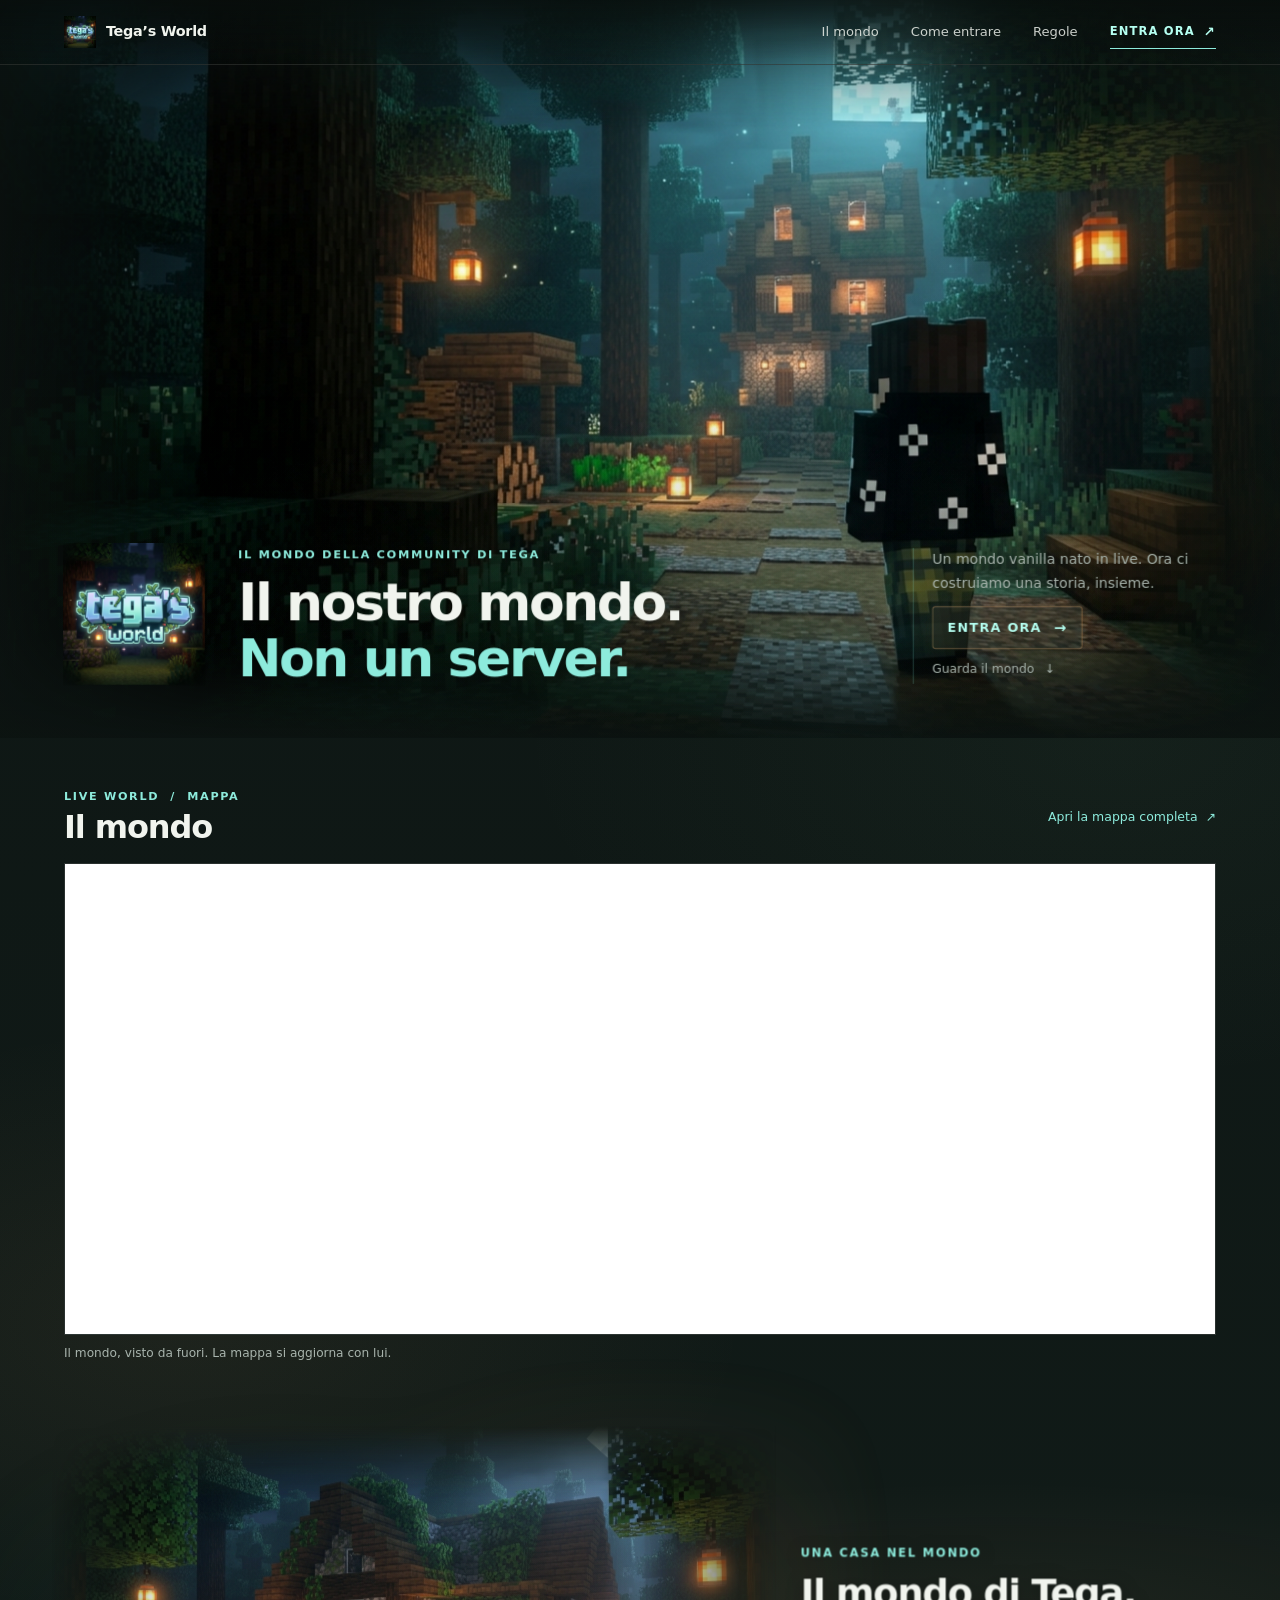
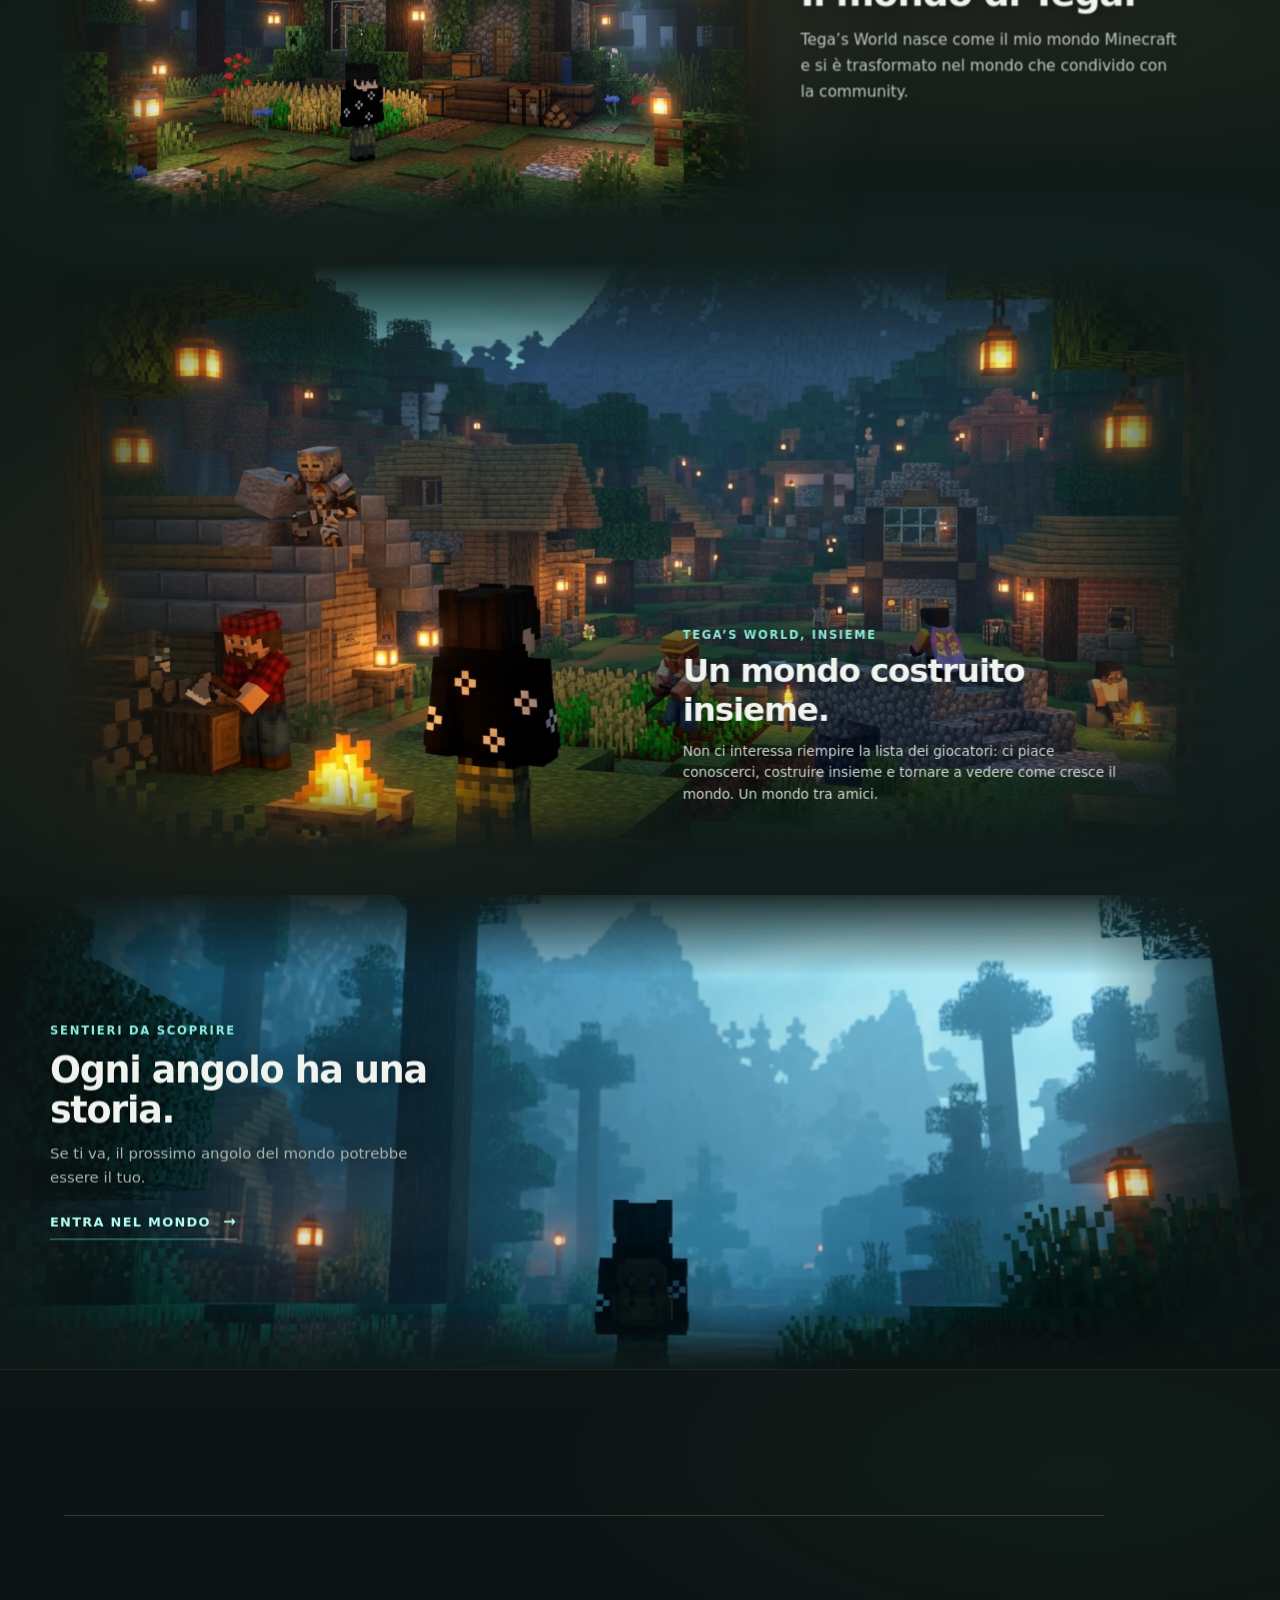
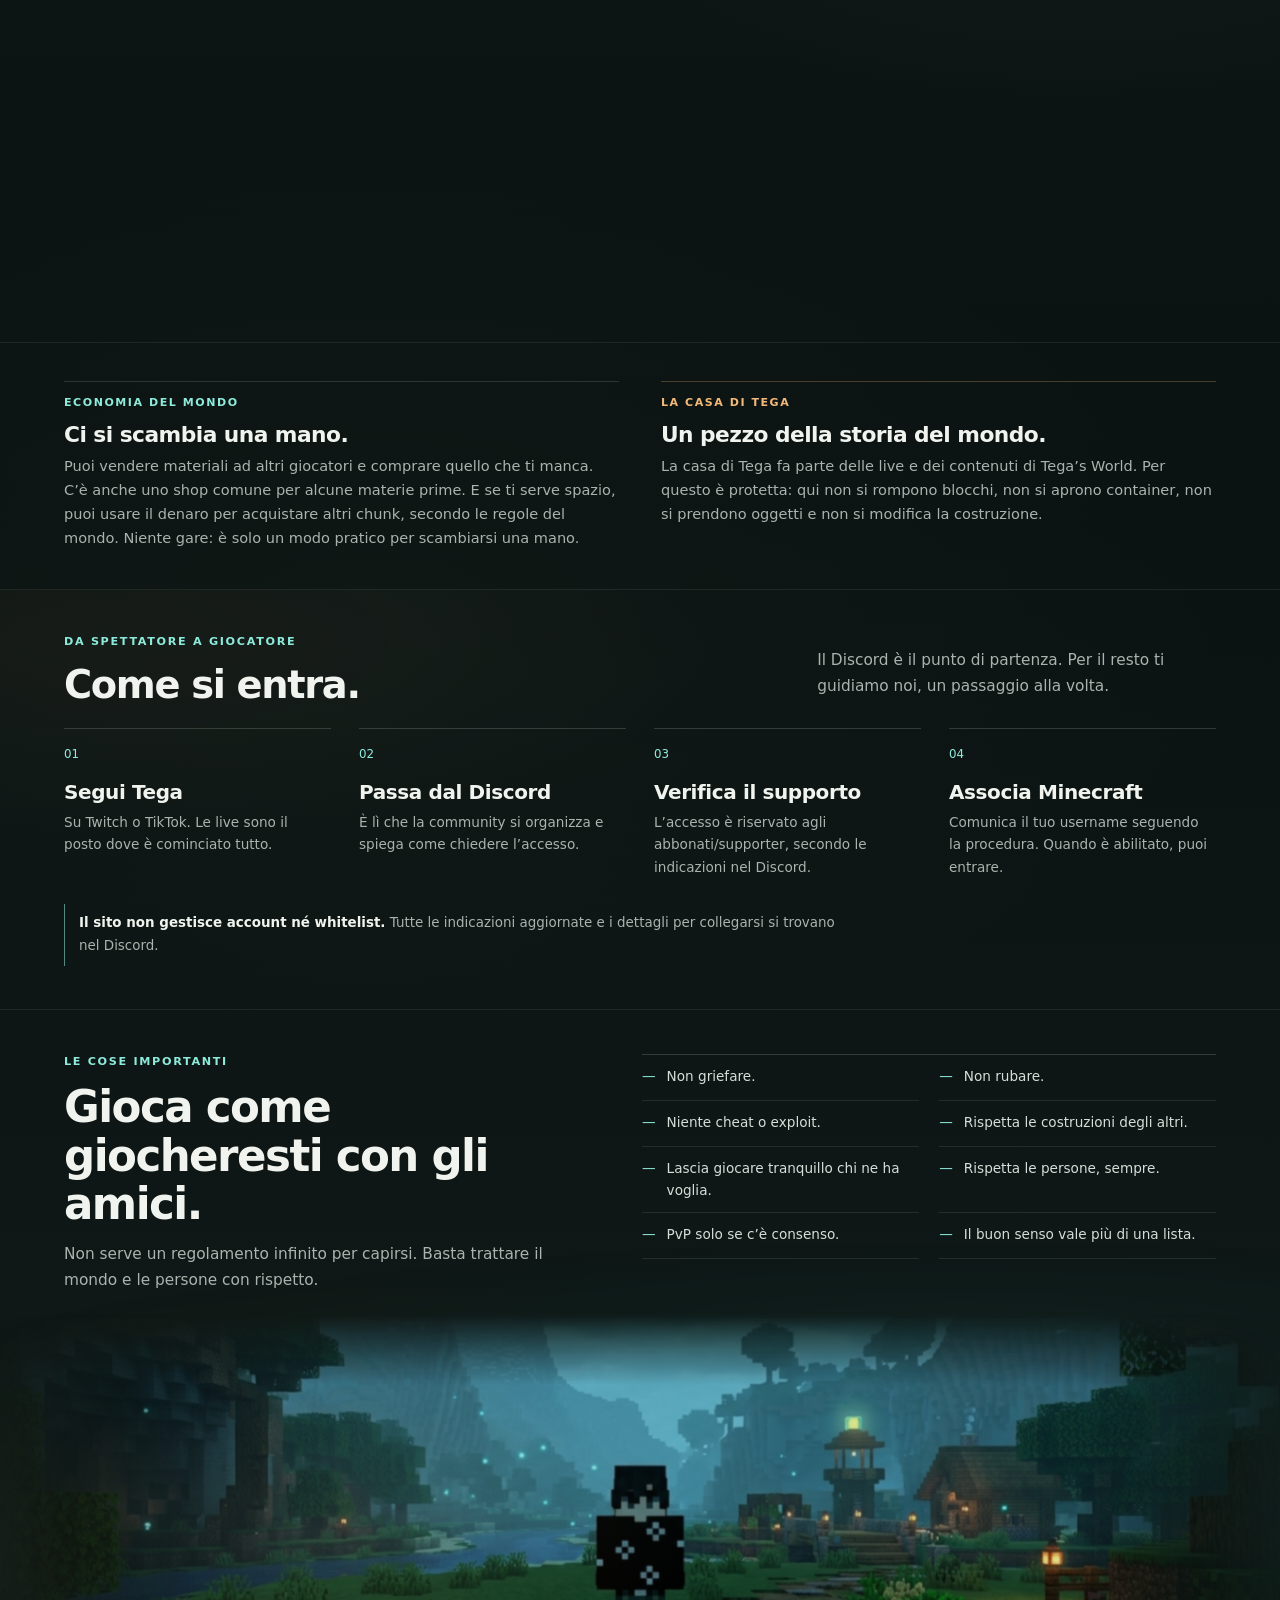
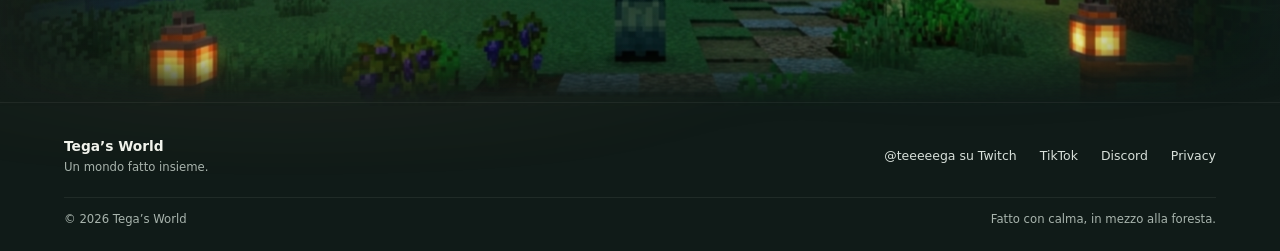
==== index.html @ 840dba78 "Add files via upload" ====
<!doctype html>
<html lang="it">
  <head>
    <meta charset="utf-8" />
    <meta name="viewport" content="width=device-width, initial-scale=1, viewport-fit=cover" />
    <meta
      name="description"
      content="Tega’s World è il mondo Minecraft vanilla della community di Tega: un posto per giocare, costruire e lasciare un pezzo di storia."
    />
    <meta name="theme-color" content="#0b1212" />
    <title>Tega’s World — Il nostro mondo, non un server</title>
    <link rel="icon" type="image/jpeg" href="/assets/tegas-world-mark.jpg" />
    <link rel="preload" as="image" href="/assets/01-hero-tega.jpg" fetchpriority="high" />
    <link rel="stylesheet" href="/styles.css" />
    <script src="/site-config.js" defer></script>
    <script src="/app.js" defer></script>
  </head>
  <body class="home-page">
    <a class="skip-link" href="#contenuto">Vai al contenuto</a>
    <header class="site-header site-header--overlay" data-site-header>
      <div class="container header-inner">
        <a class="brand" href="/" aria-label="Tega’s World, home">
          <img data-asset="logo" alt="" width="38" height="38" />
          <span>Tega’s World</span>
        </a>
        <button
          class="menu-toggle"
          type="button"
          aria-label="Apri il menu"
          aria-controls="site-navigation"
          aria-expanded="false"
          data-menu-toggle
        >
          <span class="menu-toggle__lines" aria-hidden="true"></span>
        </button>
        <nav class="site-nav" id="site-navigation" aria-label="Navigazione principale">
          <a href="#mondo">Il mondo</a>
          <a href="#come-funziona">Come entrare</a>
          <a href="#regole">Regole</a>
          <a class="nav-cta" href="/entra/">Entra ora <span aria-hidden="true">↗</span></a>
        </nav>
      </div>
    </header>

    <main id="contenuto">
      <section class="hero" aria-labelledby="hero-title">
        <div class="hero__visual">
          <div class="hero__atmosphere" aria-hidden="true" data-parallax="0.12"></div>
          <img
            src="/assets/01-hero-tega.jpg"
            alt="Tega cammina verso casa tra i sentieri e le lanterne del mondo Minecraft, di notte."
            width="1366"
            height="768"
            fetchpriority="high"
            data-parallax="0.2"
          />
          <div class="hero__motes" aria-hidden="true" data-parallax="0.9">
            <span class="hero__mote hero__mote--left"></span>
            <span class="hero__mote hero__mote--right"></span>
            <span class="hero__mote hero__mote--path"></span>
          </div>
          <div class="hero__overlay">
            <div class="container hero__content">
              <img
                class="hero__logo reveal"
                src="/assets/tegas-world-logo-optimized.jpg"
                alt="Logo illustrato di Tega’s World"
                width="768"
                height="768"
                data-parallax="0.84"
              />
              <div class="hero__copy reveal" data-parallax="0.72">
                <p class="eyebrow">Il mondo della community di Tega</p>
                <h1 class="hero__title" id="hero-title">
                  Il nostro mondo.<br />
                  <em>Non un server.</em>
                </h1>
              </div>
              <div class="hero__actions reveal" data-parallax="0.96">
                <p class="hero__description">Un mondo vanilla nato in live. Ora ci costruiamo una storia, insieme.</p>
                <a class="text-link hero__cta" href="/entra/">Entra ora <span aria-hidden="true">→</span></a>
                <a class="hero__map-link" href="#mondo">Guarda il mondo <span aria-hidden="true">↓</span></a>
              </div>
            </div>
          </div>
        </div>
      </section>

      <section class="world-section" id="mondo" aria-labelledby="world-title">
        <div class="container">
          <div class="world-section__heading reveal">
            <div>
              <p class="eyebrow">Live world&nbsp; / &nbsp;Mappa</p>
              <h2 class="section-heading" id="world-title">Il mondo</h2>
            </div>
            <a class="world-map-link" data-map-link target="_blank" rel="noopener noreferrer">
              Apri la mappa completa <span aria-hidden="true">↗</span>
            </a>
          </div>
          <div class="map-window reveal">
            <iframe
              title="Mappa live di Tega’s World, esplorabile in modo interattivo"
              loading="lazy"
              referrerpolicy="strict-origin-when-cross-origin"
              allowfullscreen
              data-map-frame
            ></iframe>
            <div class="map-window__fallback" data-map-fallback hidden>
              <p>La mappa non si apre qui. Nessun problema: puoi guardarla direttamente sul sito che la ospita.</p>
              <a class="button button--primary" data-map-link target="_blank" rel="noopener noreferrer">Apri la mappa <span class="button__arrow" aria-hidden="true">↗</span></a>
            </div>
          </div>
          <div class="map-caption">
            <span>Il mondo, visto da fuori. La mappa si aggiorna con lui.</span>
          </div>
        </div>
      </section>

      <section class="home-story" id="vita" aria-labelledby="story-title">
        <div class="container home-story__layout">
          <figure class="home-story__image reveal">
            <span class="scene-atmosphere scene-atmosphere--home" aria-hidden="true" data-parallax="0.52"></span>
            <img
              src="/assets/02-casa-tega.jpg"
              alt="La casa di Tega tra i campi, gli alberi e le lanterne del mondo."
              width="1366"
              height="768"
              loading="lazy"
              decoding="async"
              data-parallax="0.22"
            />
          </figure>
          <div class="home-story__copy reveal" data-parallax="0.76">
            <p class="eyebrow">Una casa nel mondo</p>
            <h2 class="section-heading" id="story-title">Il mondo di Tega.</h2>
            <p>Tega’s World nasce come il mio mondo Minecraft e si è trasformato nel mondo che condivido con la community.</p>
          </div>
        </div>
      </section>

      <section class="community-scene" aria-labelledby="community-title">
        <figure class="community-scene__image reveal">
          <span class="scene-atmosphere scene-atmosphere--community" aria-hidden="true" data-parallax="0.52"></span>
          <img
            src="/assets/03-community.jpg"
            alt="La community si ritrova nel villaggio, tra case illuminate e lanterne."
            width="1366"
            height="768"
            loading="lazy"
            decoding="async"
            data-parallax="0.22"
          />
          <div class="community-scene__embers" aria-hidden="true" data-parallax="0.9">
            <span class="community-scene__ember"></span>
            <span class="community-scene__ember"></span>
            <span class="community-scene__ember"></span>
          </div>
          <figcaption class="community-scene__caption" data-parallax="0.78">
            <p class="eyebrow">Tega’s World, insieme</p>
            <h2 id="community-title">Un mondo costruito insieme.</h2>
            <p>Non ci interessa riempire la lista dei giocatori: ci piace conoscerci, costruire insieme e tornare a vedere come cresce il mondo. Un mondo tra amici.</p>
          </figcaption>
        </figure>
      </section>

      <section class="exploration-section" aria-labelledby="exploration-title">
        <div class="container exploration-layout">
          <div class="exploration-copy reveal" data-parallax="0.74">
            <p class="eyebrow">Sentieri da scoprire</p>
            <h2 class="section-heading" id="exploration-title">Ogni angolo ha una storia.</h2>
            <p>Se ti va, il prossimo angolo del mondo potrebbe essere il tuo.</p>
            <a class="text-link" href="/entra/">Entra nel mondo <span aria-hidden="true">→</span></a>
          </div>
          <figure class="exploration-image reveal">
            <span class="scene-atmosphere scene-atmosphere--exploration" aria-hidden="true" data-parallax="0.52"></span>
            <img
              src="/assets/04-esplorazione.jpg"
              alt="Un sentiero tra gli alberi e la foschia blu, illuminato dalle lanterne."
              width="1366"
              height="768"
              loading="lazy"
              decoding="async"
              data-parallax="0.2"
            />
          </figure>
        </div>
      </section>

      <section class="feature-section" id="vita-del-mondo" aria-labelledby="features-title">
        <div class="container">
          <div class="feature-section__top reveal">
            <div>
              <p class="eyebrow">La vita del mondo</p>
              <h2 class="section-heading" id="features-title">Le cose che ci tengono qui.</h2>
            </div>
            <p class="section-copy">Niente di complicato. Solo quello che serve per giocare insieme e sentirsi a casa.</p>
          </div>
          <ol class="feature-list">
            <li class="feature reveal">
              <span class="feature__number">01</span>
              <h3>Vanilla survival</h3>
              <p>Il mondo resta Minecraft survival. Si esplora, si raccoglie, si costruisce: come piace a te.</p>
            </li>
            <li class="feature reveal">
              <span class="feature__number">02</span>
              <h3>Una community</h3>
              <p>Il mondo prende forma con chi lo abita. Ogni costruzione, grande o piccola, ne fa parte.</p>
            </li>
            <li class="feature reveal">
              <span class="feature__number">03</span>
              <h3>Costruzioni protette</h3>
              <p>Il sistema di claim protegge quello che costruisci, così puoi prenderti il tuo spazio con calma.</p>
            </li>
            <li class="feature reveal">
              <span class="feature__number">04</span>
              <h3>Scambi tra giocatori</h3>
              <p>Si vende quello che avanza, si compra quello che serve e si trova spazio per costruire.</p>
            </li>
            <li class="feature reveal">
              <span class="feature__number">05</span>
              <h3>Un mondo che cambia</h3>
              <p>Si esplora, si aggiunge una casa, una strada, un motivo per tornare — anche quando Tega è offline.</p>
            </li>
          </ol>
        </div>
      </section>

      <section class="details-section" aria-label="Economia e zona di Tega">
        <div class="container details-grid">
          <article class="detail-panel reveal">
            <span class="detail-panel__number">Economia del mondo</span>
            <h3>Ci si scambia una mano.</h3>
            <p>Puoi vendere materiali ad altri giocatori e comprare quello che ti manca. C’è anche uno shop comune per alcune materie prime. E se ti serve spazio, puoi usare il denaro per acquistare altri chunk, secondo le regole del mondo. Niente gare: è solo un modo pratico per scambiarsi una mano.</p>
          </article>
          <article class="detail-panel detail-panel--warm reveal">
            <span class="detail-panel__number">La casa di Tega</span>
            <h3>Un pezzo della storia del mondo.</h3>
            <p>La casa di Tega fa parte delle live e dei contenuti di Tega’s World. Per questo è protetta: qui non si rompono blocchi, non si aprono container, non si prendono oggetti e non si modifica la costruzione.</p>
          </article>
        </div>
      </section>

      <section class="process-section" id="come-funziona" aria-labelledby="process-title">
        <div class="container">
          <div class="process-heading reveal">
            <div>
              <p class="eyebrow">Da spettatore a giocatore</p>
              <h2 class="section-heading" id="process-title">Come si entra.</h2>
            </div>
            <p class="section-copy">Il Discord è il punto di partenza. Per il resto ti guidiamo noi, un passaggio alla volta.</p>
          </div>
          <div class="process-grid">
            <article class="process-step reveal">
              <span class="process-step__number">01</span>
              <h3>Segui Tega</h3>
              <p>Su Twitch o TikTok. Le live sono il posto dove è cominciato tutto.</p>
            </article>
            <article class="process-step reveal">
              <span class="process-step__number">02</span>
              <h3>Passa dal Discord</h3>
              <p>È lì che la community si organizza e spiega come chiedere l’accesso.</p>
            </article>
            <article class="process-step reveal">
              <span class="process-step__number">03</span>
              <h3>Verifica il supporto</h3>
              <p>L’accesso è riservato agli abbonati/supporter, secondo le indicazioni nel Discord.</p>
            </article>
            <article class="process-step reveal">
              <span class="process-step__number">04</span>
              <h3>Associa Minecraft</h3>
              <p>Comunica il tuo username seguendo la procedura. Quando è abilitato, puoi entrare.</p>
            </article>
          </div>
          <div class="process-note reveal"><span aria-hidden="true">↳</span><span><strong>Il sito non gestisce account né whitelist.</strong> Tutte le indicazioni aggiornate e i dettagli per collegarsi si trovano nel Discord.</span></div>
        </div>
      </section>

      <section class="rules-section" id="regole" aria-labelledby="rules-title">
        <div class="container rules-layout">
          <div class="reveal">
            <p class="eyebrow">Le cose importanti</p>
            <h2 class="section-heading" id="rules-title">Gioca come<br />giocheresti con gli amici.</h2>
            <p class="section-copy">Non serve un regolamento infinito per capirsi. Basta trattare il mondo e le persone con rispetto.</p>
          </div>
          <ul class="rules-list reveal">
            <li>Non griefare.</li>
            <li>Non rubare.</li>
            <li>Niente cheat o exploit.</li>
            <li>Rispetta le costruzioni degli altri.</li>
            <li>Lascia giocare tranquillo chi ne ha voglia.</li>
            <li>Rispetta le persone, sempre.</li>
            <li>PvP solo se c’è consenso.</li>
            <li>Il buon senso vale più di una lista.</li>
          </ul>
        </div>
      </section>

      <figure class="forest-banner container--wide reveal">
        <span class="scene-atmosphere scene-atmosphere--forest" aria-hidden="true" data-parallax="0.5"></span>
        <img
          src="/assets/05-forest-banner.jpg"
          alt="Un sentiero tra le lanterne attraversa la foresta del mondo di Tega."
          width="1366"
          height="768"
          loading="lazy"
          decoding="async"
          data-parallax="0.18"
        />
        <span class="forest-leaf" aria-hidden="true" data-parallax="0.9"></span>
      </figure>
    </main>

    <footer class="site-footer">
      <div class="container">
        <div class="footer-main">
          <div class="footer-brand"><strong>Tega’s World</strong><span>Un mondo fatto insieme.</span></div>
          <nav class="footer-links" aria-label="Link e community">
            <a data-social="twitch" target="_blank" rel="noopener noreferrer">@teeeeega su Twitch</a>
            <a data-social="tiktok" target="_blank" rel="noopener noreferrer">TikTok</a>
            <a data-social="discord" target="_blank" rel="noopener noreferrer">Discord</a>
            <a href="/privacy/">Privacy</a>
          </nav>
        </div>
        <div class="footer-meta">
          <p>© <span data-current-year></span> Tega’s World</p>
          <p>Fatto con calma, in mezzo alla foresta.</p>
        </div>
      </div>
    </footer>
  </body>
</html>
---- styles.css ----
:root {
  color-scheme: dark;
  --color-forest: #101b18;
  --color-forestDeep: #0b1212;
  --color-surface: #17221f;
  --color-surfaceRaised: #1d2925;
  --color-cyan: #8debdc;
  --color-cyanStrong: #b5fff1;
  --color-text: #f1f4ee;
  --color-textMuted: #a8b4ad;
  --color-lantern: #d9a56f;
  --page-width: 1200px;
  --page-width-wide: 1480px;
  --page-gutter: clamp(22px, 5vw, 76px);
  --font-body: Inter, ui-sans-serif, system-ui, -apple-system, BlinkMacSystemFont, "Segoe UI", sans-serif;
  --font-display: var(--font-body);
  --section-space: clamp(48px, 6.5vw, 78px);
  --scene-edge-mask:
    linear-gradient(90deg, transparent 0%, #000 16%, #000 84%, transparent 100%),
    linear-gradient(180deg, transparent 0%, #000 18%, #000 86%, transparent 100%),
    radial-gradient(ellipse 98% 78% at 45% 43%, #000 66%, transparent 100%),
    radial-gradient(ellipse 86% 98% at 59% 61%, #000 78%, transparent 100%);
  --logo-edge-mask: radial-gradient(ellipse 70% 72% at center, #000 74%, transparent 100%);
}

.hero__visual::before,
.hero__visual > img,
.hero__motes,
.home-story__image::after,
.home-story__image img,
.community-scene__image::after,
.community-scene__image > img,
.exploration-image::before,
.exploration-image::after,
.exploration-image img,
.forest-banner::after,
.forest-banner img {
  -webkit-mask-composite: source-in;
  mask-composite: intersect;
  -webkit-mask-repeat: no-repeat;
  mask-repeat: no-repeat;
}

* {
  box-sizing: border-box;
}

html {
  min-width: 320px;
  scroll-behavior: smooth;
  scroll-padding-top: 84px;
  background: var(--color-forestDeep);
}

body {
  min-width: 320px;
  margin: 0;
  background: var(--color-forest);
  color: var(--color-text);
  font-family: var(--font-body);
  font-size: 15px;
  line-height: 1.65;
  -webkit-font-smoothing: antialiased;
  text-rendering: optimizeLegibility;
}

body.home-page main {
  position: relative;
  isolation: isolate;
  overflow-x: clip;
  background: transparent;
}

body.home-page main::before {
  position: absolute;
  z-index: -1;
  inset: 0;
  background:
    radial-gradient(ellipse 72vw 28rem at 66% 4%, rgb(96 151 138 / 11%), transparent 80%),
    radial-gradient(ellipse 56vw 24rem at 15% 27%, rgb(217 165 111 / 7%), transparent 78%),
    radial-gradient(ellipse 76vw 34rem at 71% 48%, rgb(77 144 149 / 6%), transparent 82%),
    radial-gradient(ellipse 84vw 36rem at 29% 78%, rgb(114 147 93 / 4%), transparent 82%),
    linear-gradient(180deg, #0d1513 0%, #111b18 36%, #0b1212 76%, #101b18 100%);
  content: "";
  pointer-events: none;
}

body.home-page main > section {
  background-color: transparent;
}

body.home-page .site-footer {
  border-top-color: rgb(241 244 238 / 6%);
  background-color: transparent;
}

body,
button,
a {
  -webkit-tap-highlight-color: transparent;
}

img,
iframe {
  display: block;
}

img {
  max-width: 100%;
}

a {
  color: inherit;
  text-decoration: none;
}

button {
  color: inherit;
  font: inherit;
}

button,
a {
  touch-action: manipulation;
}

::selection {
  color: var(--color-forestDeep);
  background: var(--color-cyan);
}

:focus-visible {
  outline: 2px solid var(--color-cyanStrong);
  outline-offset: 5px;
}

.skip-link {
  position: fixed;
  z-index: 50;
  top: 12px;
  left: 12px;
  padding: 10px 16px;
  transform: translateY(-160%);
  background: var(--color-cyanStrong);
  color: var(--color-forestDeep);
  font-weight: 750;
}

.skip-link:focus {
  transform: translateY(0);
}

.container {
  width: min(var(--page-width), calc(100% - var(--page-gutter) * 2));
  margin-inline: auto;
}

.container--wide {
  width: min(var(--page-width-wide), calc(100% - var(--page-gutter) * 2));
}

.eyebrow {
  margin: 0 0 18px;
  color: var(--color-cyan);
  font-size: 0.7rem;
  font-weight: 650;
  letter-spacing: 0.15em;
  line-height: 1.5;
  text-transform: uppercase;
}

.section-heading {
  max-width: 780px;
  margin: 0;
  font-family: var(--font-display);
  font-size: clamp(1.7rem, 3vw, 2.55rem);
  font-weight: 650;
  letter-spacing: -0.035em;
  line-height: 1.12;
}

.section-heading em,
.hero__title em {
  color: var(--color-cyan);
  font-style: normal;
  font-weight: 650;
}

.section-copy {
  max-width: 520px;
  margin: 0;
  color: var(--color-textMuted);
  font-size: 0.96rem;
  line-height: 1.7;
}

.site-header {
  position: relative;
  z-index: 20;
  width: 100%;
  border-bottom: 1px solid rgb(241 244 238 / 9%);
  background: var(--color-forestDeep);
}

.site-header--overlay {
  position: absolute;
  top: 0;
  left: 0;
  border-bottom-color: rgb(241 244 238 / 11%);
  background: linear-gradient(180deg, rgb(7 12 10 / 56%), transparent);
}

.header-inner {
  display: flex;
  min-height: 64px;
  align-items: center;
  justify-content: space-between;
  gap: 26px;
}

.brand {
  display: inline-flex;
  min-width: 0;
  align-items: center;
  gap: 10px;
  font-size: 0.9rem;
  font-weight: 660;
  letter-spacing: -0.02em;
  white-space: nowrap;
}

.brand img {
  width: 32px;
  height: 32px;
  flex: 0 0 auto;
  object-fit: cover;
  object-position: center;
}

.brand span {
  overflow: hidden;
  text-overflow: ellipsis;
}

.site-nav {
  display: flex;
  align-items: center;
  gap: clamp(18px, 2.5vw, 32px);
  color: rgb(241 244 238 / 83%);
  font-size: 0.82rem;
  font-weight: 510;
}

.site-nav a:not(.nav-cta) {
  transition: color 180ms ease;
}

.site-nav a:not(.nav-cta):hover,
.site-nav a[aria-current="page"] {
  color: var(--color-cyanStrong);
}

.nav-cta {
  display: inline-flex;
  min-height: 34px;
  align-items: center;
  gap: 9px;
  border-bottom: 1px solid var(--color-cyan);
  color: var(--color-cyanStrong);
  font-size: 0.72rem;
  font-weight: 700;
  letter-spacing: 0.1em;
  text-transform: uppercase;
  transition: color 180ms ease, border-color 180ms ease;
}

.nav-cta:hover {
  border-color: var(--color-text);
  color: var(--color-text);
}

.menu-toggle {
  display: none;
  width: 42px;
  height: 42px;
  align-items: center;
  justify-content: center;
  border: 1px solid rgb(241 244 238 / 18%);
  border-radius: 2px;
  background: transparent;
  cursor: pointer;
}

.menu-toggle__lines,
.menu-toggle__lines::before,
.menu-toggle__lines::after {
  position: relative;
  display: block;
  width: 18px;
  height: 1px;
  background: var(--color-text);
  transition: transform 180ms ease, background-color 180ms ease;
}

.menu-toggle__lines::before,
.menu-toggle__lines::after {
  position: absolute;
  left: 0;
  content: "";
}

.menu-toggle__lines::before {
  transform: translateY(-6px);
}

.menu-toggle__lines::after {
  transform: translateY(6px);
}

.is-menu-open .menu-toggle__lines {
  background: transparent;
}

.is-menu-open .menu-toggle__lines::before {
  transform: rotate(45deg);
}

.is-menu-open .menu-toggle__lines::after {
  transform: rotate(-45deg);
}

.hero {
  position: relative;
  isolation: isolate;
  overflow: hidden;
  background: transparent;
}

.hero__visual {
  position: relative;
  height: clamp(520px, 82svh, 760px);
  overflow: hidden;
  perspective: 1500px;
  transform-style: preserve-3d;
  background: transparent;
}

.hero__atmosphere {
  position: absolute;
  z-index: 0;
  inset: -6%;
  background: url("/assets/01-hero-tega.jpg") center 46% / cover no-repeat;
  filter: blur(26px) saturate(1.08) brightness(0.78);
  opacity: 0.24;
  pointer-events: none;
  transform: translate3d(0, var(--parallax-y, 0px), -38px) scale(1.08);
  -webkit-mask-image: linear-gradient(180deg, #000 0%, #000 68%, transparent 100%);
  mask-image: linear-gradient(180deg, #000 0%, #000 68%, transparent 100%);
}

.hero__visual::before,
.hero__visual::after {
  position: absolute;
  z-index: 2;
  inset: 0;
  content: "";
  pointer-events: none;
}

.hero__visual::before {
  -webkit-mask-image: var(--scene-edge-mask);
  mask-image: var(--scene-edge-mask);
  background:
    radial-gradient(ellipse 7% 14% at 36% 30%, rgb(255 190 116 / 12%), transparent 100%),
    radial-gradient(ellipse 6% 12% at 91% 25%, rgb(255 190 116 / 10%), transparent 100%),
    radial-gradient(ellipse 32% 32% at 72% 10%, rgb(125 218 210 / 6%), transparent 100%),
    radial-gradient(ellipse 42% 28% at 48% 84%, rgb(88 132 99 / 5%), transparent 100%);
  opacity: 0.9;
  mix-blend-mode: screen;
  transform: translate3d(0, var(--parallax-y, 0px), 0);
}

.hero__visual::after {
  background: linear-gradient(0deg, rgb(7 12 10 / 5%), transparent 48%);
}

.hero__visual > img {
  position: relative;
  z-index: 1;
  width: 100%;
  height: 100%;
  transform: translate3d(0, var(--parallax-y, 0px), -12px) scale(1.025);
  -webkit-mask-image: var(--scene-edge-mask);
  mask-image: var(--scene-edge-mask);
}

.hero__visual > img {
  object-fit: cover;
  object-position: center 46%;
}

.hero__atmosphere.parallax-active,
.hero__visual.parallax-active::before,
.hero__visual > img.parallax-active,
.hero__motes.parallax-active,
.hero__logo.parallax-active,
.hero__copy.parallax-active,
.hero__actions.parallax-active,
.scene-atmosphere.parallax-active,
.home-story__image img.parallax-active,
.home-story__copy.parallax-active,
.community-scene__image > img.parallax-active,
.community-scene__caption.parallax-active,
.community-scene__embers.parallax-active,
.exploration-image img.parallax-active,
.exploration-copy.parallax-active,
.forest-banner img.parallax-active,
.forest-leaf.parallax-active {
  will-change: transform;
}

.hero__overlay {
  position: absolute;
  z-index: 4;
  inset: 0;
  display: flex;
  align-items: flex-end;
  padding-bottom: clamp(24px, 5svh, 48px);
  background: linear-gradient(0deg, rgb(7 12 10 / 16%), rgb(7 12 10 / 7%) 36%, transparent 72%);
}

.hero__content {
  position: relative;
  display: grid;
  grid-template-columns: clamp(94px, 11vw, 140px) minmax(0, 1fr) minmax(220px, 0.55fr);
  align-items: end;
  gap: clamp(18px, 3vw, 38px);
  transform-style: preserve-3d;
}

.hero__motes {
  position: absolute;
  z-index: 3;
  inset: 0;
  overflow: hidden;
  pointer-events: none;
  transform: translate3d(0, var(--parallax-y, 0px), 18px);
  -webkit-mask-image: var(--scene-edge-mask);
  mask-image: var(--scene-edge-mask);
}

.hero__mote {
  position: absolute;
  width: 2px;
  height: 2.5px;
  border-radius: 54% 46% 62% 38%;
  background: #ffe0ad;
  box-shadow: 0 0 3px 0.5px rgb(255 190 116 / 16%);
  filter: blur(0.25px);
  opacity: 0;
}

.hero__mote--left {
  top: 30%;
  left: 36%;
}

.hero__mote--right {
  top: 25%;
  left: 90%;
}

.hero__mote--path {
  top: 57%;
  left: 57%;
  width: 1px;
  height: 1px;
}

.hero__logo {
  width: 100%;
  height: auto;
  aspect-ratio: 1;
  object-fit: cover;
  mix-blend-mode: screen;
  --scene-z: 24px;
  transform: translate3d(0, var(--parallax-y, 0px), 24px);
  -webkit-mask-image: var(--logo-edge-mask);
  mask-image: var(--logo-edge-mask);
}

.hero__copy .eyebrow {
  margin-bottom: 10px;
}

.hero__copy {
  max-width: 760px;
  --scene-z: 18px;
  transform: translate3d(0, var(--parallax-y, 0px), 18px);
}

.hero__title {
  margin: 0;
  font-family: var(--font-display);
  font-size: clamp(2rem, 4vw, 3.25rem);
  font-weight: 650;
  letter-spacing: -0.045em;
  line-height: 1.08;
}

.hero__title em {
  font-style: normal;
}

.hero-title__mobile-break {
  display: none;
}

.hero__actions {
  justify-self: end;
  width: min(100%, 300px);
  padding: 0 0 4px 18px;
  border-left: 1px solid rgb(141 235 220 / 24%);
  --scene-z: 30px;
  transform: translate3d(0, var(--parallax-y, 0px), 30px);
}

.hero__description {
  max-width: 300px;
  margin: 0 0 12px;
  color: var(--color-textMuted);
  font-size: 0.86rem;
  line-height: 1.65;
}

.text-link {
  display: inline-flex;
  min-height: 34px;
  align-items: center;
  gap: 12px;
  border-bottom: 1px solid rgb(141 235 220 / 62%);
  color: var(--color-cyanStrong);
  font-size: 0.78rem;
  font-weight: 700;
  letter-spacing: 0.1em;
  line-height: 1.3;
  text-transform: uppercase;
  transition: color 180ms ease, border-color 180ms ease;
}

.text-link:hover {
  border-color: var(--color-text);
  color: var(--color-text);
}

.text-link span,
.nav-cta span {
  font-size: 1.15em;
  transition: transform 180ms ease;
}

.text-link:hover span,
.nav-cta:hover span {
  transform: translateX(3px);
}

.hero__cta {
  min-height: 42px;
  padding: 0 14px;
  border: 1px solid rgb(217 165 111 / 38%);
  border-radius: 3px;
  background:
    linear-gradient(115deg, rgb(217 165 111 / 9%), rgb(141 235 220 / 5%)),
    rgb(10 18 16 / 28%);
  box-shadow:
    inset 0 1px 0 rgb(255 255 255 / 6%),
    0 4px 14px rgb(5 10 8 / 18%),
    0 0 16px rgb(217 165 111 / 7%);
  transition:
    color 180ms ease,
    border-color 180ms ease,
    background-color 180ms ease,
    box-shadow 180ms ease,
    transform 180ms ease;
}

.hero__cta:hover {
  transform: translateY(-1px);
  border-color: rgb(217 165 111 / 60%);
  background:
    linear-gradient(115deg, rgb(217 165 111 / 13%), rgb(141 235 220 / 7%)),
    rgb(10 18 16 / 36%);
  box-shadow:
    inset 0 1px 0 rgb(255 255 255 / 8%),
    0 5px 16px rgb(5 10 8 / 22%),
    0 0 18px rgb(217 165 111 / 11%);
}

.hero__cta:focus-visible {
  outline: 2px solid var(--color-cyanStrong);
  outline-offset: 3px;
}

.hero__map-link {
  display: flex;
  width: fit-content;
  align-items: center;
  gap: 10px;
  margin-top: 10px;
  color: var(--color-textMuted);
  font-size: 0.75rem;
  transition: color 180ms ease;
}

.hero__map-link:hover {
  color: var(--color-text);
}

.world-section {
  padding: clamp(32px, 4vw, 52px) 0 20px;
  background:
    radial-gradient(ellipse at 87% 0%, rgb(114 168 124 / 6%), transparent 38%),
    #0e1613;
}

.world-section__heading {
  display: grid;
  grid-template-columns: minmax(0, 1fr) auto;
  align-items: center;
  gap: 24px;
  margin-bottom: 17px;
}

.world-section__heading .eyebrow {
  margin-bottom: 4px;
}

.world-section__heading .section-heading {
  font-size: clamp(1.45rem, 2.7vw, 2rem);
}

.world-map-link {
  display: inline-flex;
  align-items: center;
  gap: 8px;
  color: var(--color-cyan);
  font-size: 0.78rem;
  transition: color 180ms ease;
}

.world-map-link:hover {
  color: var(--color-text);
}

.map-window {
  position: relative;
  overflow: hidden;
  min-height: 320px;
  border: 1px solid rgb(241 244 238 / 12%);
  background:
    radial-gradient(ellipse at 15% 0%, rgb(141 235 220 / 5%), transparent 48%),
    #0d1513;
}

.map-window iframe {
  width: 100%;
  height: clamp(320px, 38vw, 470px);
  min-height: 320px;
  border: 0;
  background: #0d1513;
}

.map-window__fallback {
  display: grid;
  min-height: 360px;
  align-content: center;
  justify-items: start;
  gap: 16px;
  padding: clamp(22px, 3.5vw, 40px);
  text-align: left;
}

.map-window__fallback[hidden] {
  display: none;
}

.map-window__fallback p {
  max-width: 460px;
  margin: 0;
  color: var(--color-textMuted);
}

.button {
  display: inline-flex;
  min-height: 36px;
  align-items: center;
  gap: 12px;
  border-bottom: 1px solid var(--color-cyan);
  color: var(--color-cyanStrong);
  font-size: 0.78rem;
  font-weight: 700;
  letter-spacing: 0.1em;
  text-transform: uppercase;
  transition: color 180ms ease, border-color 180ms ease;
}

.button:hover {
  border-color: var(--color-text);
  color: var(--color-text);
}

.button__arrow {
  font-size: 1.15em;
  transition: transform 180ms ease;
}

.button:hover .button__arrow {
  transform: translateX(3px);
}

.map-caption {
  display: flex;
  align-items: center;
  justify-content: space-between;
  gap: 18px;
  padding: 8px 0 0;
  color: var(--color-textMuted);
  font-size: 0.76rem;
}

.map-caption a {
  display: inline-flex;
  align-items: center;
  gap: 8px;
  color: var(--color-cyan);
  transition: color 180ms ease;
}

.map-caption a:hover {
  color: var(--color-text);
}

.home-story {
  position: relative;
  padding: clamp(30px, 4vw, 50px) 0;
  background:
    radial-gradient(ellipse at 78% 50%, rgb(217 165 111 / 7%), transparent 42%),
    var(--color-forest);
}

.home-story__layout {
  display: grid;
  grid-template-columns: minmax(0, 1.22fr) minmax(260px, 0.68fr);
  align-items: center;
  gap: clamp(26px, 5vw, 66px);
  perspective: 1400px;
  transform-style: preserve-3d;
}

.home-story__image,
.exploration-image {
  position: relative;
  min-width: 0;
  margin: 0;
  aspect-ratio: 16 / 8.8;
  background: transparent;
}

.home-story__image {
  z-index: 0;
  isolation: isolate;
  transform-style: preserve-3d;
  --scene-z: -12px;
}

.scene-atmosphere {
  position: absolute;
  z-index: -1;
  inset: -9%;
  filter: blur(28px);
  opacity: 0.78;
  pointer-events: none;
  transform: translate3d(0, var(--parallax-y, 0px), -30px) scale(1.08);
}

.scene-atmosphere--home {
  background:
    radial-gradient(ellipse 38% 50% at 76% 42%, rgb(231 171 112 / 11%), transparent 100%),
    radial-gradient(ellipse 48% 62% at 35% 61%, rgb(85 150 126 / 8%), transparent 100%),
    radial-gradient(ellipse 72% 72% at 52% 100%, rgb(96 154 153 / 4%), transparent 100%);
}

.scene-atmosphere--community {
  background:
    radial-gradient(ellipse 35% 56% at 22% 63%, rgb(243 165 92 / 11%), transparent 100%),
    radial-gradient(ellipse 48% 64% at 72% 36%, rgb(72 182 190 / 9%), transparent 100%);
}

.scene-atmosphere--exploration {
  background:
    radial-gradient(ellipse 34% 54% at 27% 66%, rgb(103 189 195 / 10%), transparent 100%),
    radial-gradient(ellipse 54% 72% at 74% 36%, rgb(83 137 125 / 7%), transparent 100%);
}

.scene-atmosphere--forest {
  background:
    radial-gradient(ellipse 36% 58% at 28% 59%, rgb(247 172 97 / 9%), transparent 100%),
    radial-gradient(ellipse 48% 62% at 70% 37%, rgb(69 178 186 / 8%), transparent 100%);
}

.home-story__image::after,
.exploration-image::after {
  position: absolute;
  z-index: 1;
  inset: 0;
  background:
    radial-gradient(ellipse 34% 42% at 75% 39%, rgb(246 174 98 / 7%), transparent 100%),
    radial-gradient(ellipse 40% 54% at 43% 28%, rgb(76 177 187 / 5%), transparent 100%);
  content: "";
  pointer-events: none;
  transform: translate3d(0, var(--parallax-y, 0px), 0);
  -webkit-mask-image: var(--scene-edge-mask);
  mask-image: var(--scene-edge-mask);
}

.home-story__image img,
.exploration-image img {
  position: relative;
  z-index: 0;
  width: 100%;
  height: 100%;
  object-fit: cover;
  -webkit-mask-image: var(--scene-edge-mask);
  mask-image: var(--scene-edge-mask);
}

.home-story__image img {
  transform: translate3d(0, var(--parallax-y, 0px), -8px) scale(1.035);
  object-position: center 52%;
}

.home-story__copy {
  position: relative;
  z-index: 2;
  max-width: 390px;
  margin-left: clamp(-32px, -2vw, -18px);
  --scene-z: 22px;
  text-shadow: 0 2px 18px rgb(7 12 10 / 34%);
  transform: translate3d(0, var(--parallax-y, 0px), 22px);
}

.home-story__copy .eyebrow {
  margin-bottom: 9px;
}

.home-story__copy .section-heading {
  margin-bottom: 13px;
  font-size: clamp(1.65rem, 2.8vw, 2.25rem);
}

.home-story__copy > p:last-child {
  max-width: 365px;
  margin: 0;
  color: #c1cbc3;
  font-size: 0.93rem;
  line-height: 1.7;
}

.community-scene {
  position: relative;
  overflow-x: clip;
  padding: 0 0 clamp(30px, 4vw, 48px);
  background: transparent;
}

.community-scene__image {
  position: relative;
  isolation: isolate;
  perspective: 1400px;
  transform-style: preserve-3d;
  --scene-z: -14px;
  width: min(var(--page-width-wide), calc(100% - var(--page-gutter) * 2));
  height: clamp(340px, 49vw, 580px);
  margin: 0 auto;
  background: transparent;
}

.community-scene__image::after {
  position: absolute;
  z-index: 1;
  inset: 0;
  background:
    radial-gradient(ellipse 25% 40% at 22% 46%, rgb(250 172 94 / 7%), transparent 100%),
    radial-gradient(ellipse 34% 54% at 70% 32%, rgb(91 207 208 / 7%), transparent 100%);
  content: "";
  pointer-events: none;
  transform: translate3d(0, var(--parallax-y, 0px), 0);
  -webkit-mask-image: var(--scene-edge-mask);
  mask-image: var(--scene-edge-mask);
}

.community-scene__image > img {
  position: absolute;
  z-index: 0;
  inset: 0;
  width: 100%;
  height: 100%;
  object-fit: cover;
  object-position: center 54%;
  transform: translate3d(0, var(--parallax-y, 0px), -10px) scale(1.025);
  -webkit-mask-image: var(--scene-edge-mask);
  mask-image: var(--scene-edge-mask);
}

.community-scene__caption {
  position: absolute;
  z-index: 3;
  right: clamp(22px, 5vw, 68px);
  bottom: clamp(22px, 4vw, 46px);
  width: min(470px, 46%);
  --scene-z: 24px;
  text-shadow: 0 2px 18px rgb(4 9 8 / 60%);
  transform: translate3d(0, var(--parallax-y, 0px), 24px);
}

.community-scene__embers {
  position: absolute;
  z-index: 2;
  inset: 0;
  overflow: hidden;
  pointer-events: none;
  transform: translate3d(0, var(--parallax-y, 0px), 14px);
}

.community-scene__embers::before {
  position: absolute;
  top: 59%;
  left: 18%;
  width: 34px;
  height: 42px;
  background:
    radial-gradient(ellipse 34% 45% at 50% 76%, rgb(214 209 190 / 14%), transparent 100%),
    radial-gradient(ellipse 42% 54% at 56% 39%, rgb(192 201 187 / 9%), transparent 100%);
  content: "";
  filter: blur(7px);
  opacity: 0;
  pointer-events: none;
  transform: translate3d(0, var(--parallax-y, 0px), 14px) scale(0.8);
}

.community-scene__ember {
  position: absolute;
  width: 2px;
  height: 2.5px;
  border-radius: 40% 60% 55% 45%;
  background: #ffd59b;
  box-shadow: 0 0 2px 0.5px rgb(255 174 91 / 18%);
  filter: blur(0.25px);
  opacity: 0;
}

.community-scene__ember:nth-child(1) {
  top: 67%;
  left: 20%;
}

.community-scene__ember:nth-child(2) {
  top: 65%;
  left: 22%;
  width: 1px;
  height: 1px;
}

.community-scene__ember:nth-child(3) {
  top: 69%;
  left: 18%;
  width: 1px;
  height: 1px;
}

.community-scene__caption .eyebrow {
  margin-bottom: 8px;
}

.community-scene__caption h2 {
  margin: 0;
  font-size: clamp(1.45rem, 2.6vw, 2rem);
  font-weight: 620;
  letter-spacing: -0.035em;
  line-height: 1.18;
}

.community-scene__caption > p:last-child {
  max-width: 430px;
  margin: 10px 0 0;
  color: #d2dbd4;
  font-size: 0.84rem;
  line-height: 1.6;
}

.exploration-section {
  position: relative;
  isolation: isolate;
  overflow: hidden;
  padding: 0;
  background: #0e1613;
}

.exploration-layout {
  position: relative;
  isolation: isolate;
  display: grid;
  min-height: clamp(340px, 37vw, 480px);
  grid-template-columns: minmax(0, 1fr);
  align-items: center;
  padding-block: clamp(38px, 6vw, 72px);
  perspective: 1400px;
  transform-style: preserve-3d;
}

.exploration-layout::before {
  position: absolute;
  z-index: 0;
  inset: 0 calc(var(--page-gutter) * -1);
  background:
    radial-gradient(ellipse 58% 68% at 18% 50%, rgb(5 11 10 / 12%), transparent 100%),
    linear-gradient(90deg, rgb(14 22 19 / 8%), transparent 78%);
  content: "";
  pointer-events: none;
}

.exploration-copy {
  position: relative;
  z-index: 2;
  max-width: 430px;
  --scene-z: 24px;
  text-shadow: 0 2px 18px rgb(5 10 9 / 52%);
  transform: translate3d(0, var(--parallax-y, 0px), 24px);
}

.exploration-copy .eyebrow {
  margin-bottom: 8px;
}

.exploration-copy .section-heading {
  margin-bottom: 11px;
  font-size: clamp(1.55rem, 2.8vw, 2.2rem);
}

.exploration-copy > p:not(.eyebrow) {
  max-width: 350px;
  margin: 0 0 13px;
  color: var(--color-textMuted);
  font-size: 0.9rem;
}

.exploration-image {
  position: absolute;
  z-index: -1;
  inset: 0 calc(var(--page-gutter) * -1);
  width: auto;
  height: 100%;
  aspect-ratio: auto;
  isolation: isolate;
  transform-style: preserve-3d;
  --scene-z: -18px;
}

.exploration-image img {
  object-position: center 46%;
  transform: translate3d(0, var(--parallax-y, 0px), -10px) scale(1.035);
}

.exploration-image::before {
  position: absolute;
  z-index: 2;
  inset: 0;
  background: radial-gradient(ellipse 18% 12% at 26% 65%, rgb(125 218 220 / 12%), transparent 100%);
  content: "";
  mix-blend-mode: screen;
  opacity: 0.34;
  pointer-events: none;
  -webkit-mask-image: var(--scene-edge-mask);
  mask-image: var(--scene-edge-mask);
}

.forest-banner {
  position: relative;
  isolation: isolate;
  perspective: 1400px;
  transform-style: preserve-3d;
  --scene-z: -14px;
  width: 100%;
  height: clamp(260px, 30vw, 440px);
  margin: 0;
  background: transparent;
}

.forest-banner::after {
  position: absolute;
  z-index: 1;
  inset: 0;
  background:
    radial-gradient(ellipse 28% 54% at 26% 58%, rgb(255 177 91 / 7%), transparent 100%),
    radial-gradient(ellipse 42% 50% at 62% 28%, rgb(68 193 191 / 6%), transparent 100%);
  content: "";
  pointer-events: none;
  transform: translate3d(0, var(--parallax-y, 0px), 0);
  -webkit-mask-image: var(--scene-edge-mask);
  mask-image: var(--scene-edge-mask);
}

.forest-banner img {
  position: absolute;
  z-index: 0;
  inset: 0;
  width: 100%;
  height: 100%;
  object-fit: cover;
  object-position: center 54%;
  filter: saturate(0.9) brightness(0.9);
  transform: translate3d(0, var(--parallax-y, 0px), -10px) scale(1.025);
  -webkit-mask-image: var(--scene-edge-mask);
  mask-image: var(--scene-edge-mask);
}

.forest-leaf {
  position: absolute;
  z-index: 2;
  top: 23%;
  left: 24%;
  width: 6px;
  height: 4px;
  border-radius: 72% 8% 72% 18%;
  background: linear-gradient(135deg, rgb(167 190 134 / 56%), rgb(103 143 105 / 20%));
  filter: blur(0.35px);
  opacity: 0;
  pointer-events: none;
  transform: translate3d(0, var(--parallax-y, 0px), 16px);
}

.story-section {
  padding: clamp(52px, 7vw, 82px) 0;
  border-top: 1px solid rgb(241 244 238 / 8%);
  background:
    radial-gradient(ellipse at 12% 45%, rgb(141 235 220 / 4%), transparent 40%),
    var(--color-forest);
}

.story-index {
  display: flex;
  align-items: center;
  gap: 14px;
  margin-bottom: 30px;
  color: var(--color-textMuted);
}

.story-index span {
  padding-right: 14px;
  border-right: 1px solid rgb(141 235 220 / 45%);
  color: var(--color-cyan);
  font-variant-numeric: tabular-nums;
}

.story-layout {
  display: grid;
  grid-template-columns: minmax(0, 1.25fr) minmax(270px, 0.62fr);
  align-items: end;
  gap: clamp(30px, 6vw, 76px);
}

.story-layout .section-heading {
  max-width: 780px;
  font-size: clamp(1.9rem, 3.5vw, 2.9rem);
  font-weight: 650;
  letter-spacing: -0.035em;
  line-height: 1.12;
}

.story-layout .section-heading em {
  font-style: normal;
}

.story-copy {
  max-width: 440px;
  padding-bottom: 3px;
}

.story-copy p {
  margin: 0;
  color: #c1cbc3;
  font-size: 0.94rem;
  line-height: 1.7;
}

.story-copy p + p {
  margin-top: 10px;
}

.feature-section {
  padding: clamp(30px, 3.6vw, 44px) 0;
  border-top: 1px solid rgb(241 244 238 / 8%);
  background:
    radial-gradient(ellipse at 84% 18%, rgb(72 122 89 / 7%), transparent 34%),
    #0e1613;
}

.feature-section__top {
  display: grid;
  grid-template-columns: minmax(0, 1.1fr) minmax(240px, 0.6fr);
  align-items: end;
  gap: 30px;
  margin-bottom: 24px;
}

.feature-section__top .eyebrow {
  margin-bottom: 12px;
}

.feature-section__top .section-heading {
  font-size: clamp(1.9rem, 3.4vw, 2.8rem);
}

.feature-section__top .section-copy {
  padding-bottom: 7px;
}

.feature-list {
  max-width: 1040px;
  margin: 0;
  padding: 0;
  border-top: 1px solid rgb(241 244 238 / 17%);
  list-style: none;
}

.feature {
  display: grid;
  grid-template-columns: 56px minmax(190px, 0.75fr) minmax(0, 1fr);
  align-items: baseline;
  gap: clamp(14px, 2.5vw, 28px);
  padding: 14px 0 15px;
  border-bottom: 1px solid rgb(241 244 238 / 11%);
  transition: border-color 220ms ease;
}

.feature:hover {
  border-bottom-color: rgb(141 235 220 / 38%);
}

.feature__number {
  color: var(--color-cyan);
  font-size: 0.73rem;
  font-variant-numeric: tabular-nums;
}

.feature h3 {
  margin: 0;
  font-size: 0.88rem;
  font-weight: 650;
  letter-spacing: 0.055em;
  text-transform: uppercase;
  transition: color 180ms ease;
}

.feature:hover h3 {
  color: var(--color-cyanStrong);
}

.feature p {
  max-width: 620px;
  margin: 0;
  color: var(--color-textMuted);
  font-size: 0.88rem;
  line-height: 1.65;
}

.details-section {
  padding: clamp(26px, 3vw, 38px) 0;
  border-top: 1px solid rgb(241 244 238 / 8%);
  background: var(--color-forest);
}

.details-grid {
  display: grid;
  grid-template-columns: 1fr 1fr;
  gap: clamp(20px, 3.5vw, 42px);
}

.detail-panel {
  display: block;
  min-width: 0;
  padding: 12px 0 0;
  border-top: 1px solid rgb(241 244 238 / 14%);
}

.detail-panel__number {
  display: block;
  margin-bottom: 9px;
  color: var(--color-cyan);
  font-size: 0.69rem;
  font-weight: 650;
  letter-spacing: 0.14em;
  text-transform: uppercase;
}

.detail-panel--warm {
  border-top-color: rgb(217 165 111 / 30%);
}

.detail-panel--warm .detail-panel__number {
  color: var(--color-lantern);
}

.detail-panel h3 {
  margin: 0 0 6px;
  font-family: var(--font-display);
  font-size: clamp(1.15rem, 1.7vw, 1.45rem);
  font-weight: 650;
  letter-spacing: -0.025em;
  line-height: 1.25;
}

.detail-panel p {
  margin: 0;
  color: var(--color-textMuted);
  font-size: 0.91rem;
  line-height: 1.65;
}

.process-section {
  padding: clamp(30px, 3.6vw, 44px) 0;
  border-top: 1px solid rgb(241 244 238 / 8%);
  background:
    radial-gradient(ellipse at 8% 12%, rgb(217 165 111 / 4%), transparent 38%),
    #0e1613;
}

.process-heading {
  display: grid;
  grid-template-columns: minmax(0, 1fr) minmax(240px, 0.55fr);
  align-items: end;
  gap: 28px;
  margin-bottom: 22px;
}

.process-heading .eyebrow {
  margin-bottom: 12px;
}

.process-heading .section-copy {
  padding-bottom: 7px;
}

.process-grid {
  display: grid;
  grid-template-columns: repeat(4, minmax(0, 1fr));
  gap: 0 clamp(16px, 2.5vw, 28px);
}

.process-step {
  min-width: 0;
  min-height: 126px;
  padding: 12px 0 10px;
  border-top: 1px solid rgb(241 244 238 / 17%);
}

.process-step__number {
  color: var(--color-cyan);
  font-size: 0.74rem;
  font-variant-numeric: tabular-nums;
}

.process-step h3 {
  margin: 13px 0 6px;
  font-family: var(--font-display);
  font-size: clamp(1.05rem, 1.6vw, 1.25rem);
  font-weight: 650;
  letter-spacing: -0.02em;
  line-height: 1.3;
}

.process-step p {
  max-width: 260px;
  margin: 0;
  color: var(--color-textMuted);
  font-size: 0.85rem;
  line-height: 1.65;
}

.process-note {
  max-width: 790px;
  margin-top: 16px;
  padding: 8px 0 8px 14px;
  border-left: 1px solid rgb(141 235 220 / 55%);
  color: var(--color-textMuted);
  font-size: 0.84rem;
  line-height: 1.7;
}

.process-note > span:first-child {
  display: none;
}

.process-note strong {
  color: var(--color-text);
  font-weight: 600;
}

.rules-section {
  padding: clamp(30px, 3.6vw, 44px) 0 24px;
  border-top: 1px solid rgb(241 244 238 / 8%);
  background: var(--color-forest);
}

.rules-layout {
  display: grid;
  grid-template-columns: minmax(0, 0.88fr) minmax(330px, 1fr);
  gap: clamp(30px, 6vw, 72px);
}

.rules-layout .eyebrow {
  margin-bottom: 12px;
}

.rules-layout .section-heading {
  font-size: clamp(1.9rem, 3.4vw, 2.8rem);
}

.rules-layout .section-copy {
  margin-top: 12px;
}

.rules-list {
  display: grid;
  grid-template-columns: 1fr 1fr;
  align-content: start;
  gap: 0 20px;
  margin: 0;
  padding: 0;
  border-top: 1px solid rgb(241 244 238 / 17%);
  list-style: none;
}

.rules-list li {
  display: flex;
  min-height: 46px;
  align-items: baseline;
  gap: 11px;
  padding: 10px 0;
  border-bottom: 1px solid rgb(241 244 238 / 10%);
  color: #d7ded8;
  font-size: 0.85rem;
}

.rules-list li::before {
  color: var(--color-cyan);
  content: "—";
}

.site-footer {
  padding: 25px 0 22px;
  border-top: 1px solid rgb(241 244 238 / 10%);
  background: var(--color-forestDeep);
}

.footer-main,
.footer-meta {
  display: flex;
  align-items: center;
  justify-content: space-between;
  gap: 24px;
}

.footer-main {
  padding: 7px 0 19px;
}

.footer-brand {
  display: grid;
  gap: 1px;
}

.footer-brand strong {
  font-size: 0.86rem;
  font-weight: 650;
}

.footer-brand span,
.footer-meta {
  color: var(--color-textMuted);
  font-size: 0.73rem;
}

.footer-links {
  display: flex;
  flex-wrap: wrap;
  align-items: center;
  justify-content: flex-end;
  gap: 10px 23px;
  color: #d8e0da;
  font-size: 0.78rem;
}

.footer-links a,
.footer-meta a {
  transition: color 180ms ease;
}

.footer-links a:hover,
.footer-meta a:hover {
  color: var(--color-cyanStrong);
}

.footer-meta {
  padding-top: 12px;
  border-top: 1px solid rgb(241 244 238 / 7%);
}

.footer-meta p {
  margin: 0;
}

.inner-hero {
  position: relative;
  padding: clamp(70px, 8vw, 96px) 0 38px;
  border-bottom: 1px solid rgb(241 244 238 / 10%);
  background: var(--color-forest);
}

.inner-hero__content {
  max-width: 900px;
}

.inner-hero .eyebrow {
  margin-bottom: 12px;
}

.inner-hero h1 {
  max-width: 850px;
  margin: 0;
  font-family: var(--font-display);
  font-size: clamp(2rem, 4.2vw, 3.5rem);
  font-weight: 650;
  letter-spacing: -0.04em;
  line-height: 1.1;
}

.inner-hero h1 span {
  color: var(--color-cyan);
  font-style: normal;
}

.inner-hero__lead {
  max-width: 590px;
  margin: 15px 0 0;
  color: var(--color-textMuted);
  font-size: 0.96rem;
  line-height: 1.7;
}

.steps-section {
  padding: 44px 0 26px;
  background: var(--color-forest);
}

.steps-section > .container > .eyebrow {
  margin-bottom: 10px;
}

.steps-section .section-heading {
  font-size: clamp(1.8rem, 3.2vw, 2.6rem);
}

.steps-list {
  position: relative;
  max-width: 930px;
  margin: 26px 0 0;
  padding: 0;
  border-top: 1px solid rgb(241 244 238 / 17%);
  list-style: none;
  counter-reset: steps;
}

.steps-list li {
  display: grid;
  grid-template-columns: 54px minmax(0, 1fr);
  gap: 16px;
  padding: 16px 0 18px;
  border-bottom: 1px solid rgb(241 244 238 / 11%);
  counter-increment: steps;
}

.steps-list li::before {
  color: var(--color-cyan);
  content: "0" counter(steps);
  font-family: var(--font-display);
  font-size: 0.9rem;
  font-weight: 650;
}

.steps-list h2 {
  margin: -2px 0 5px;
  font-family: var(--font-display);
  font-size: clamp(1.12rem, 1.8vw, 1.35rem);
  font-weight: 650;
  letter-spacing: -0.02em;
  line-height: 1.3;
}

.steps-list p {
  max-width: 690px;
  margin: 0;
  color: var(--color-textMuted);
  font-size: 0.88rem;
  line-height: 1.65;
}

.entry-links {
  display: flex;
  max-width: 930px;
  align-items: center;
  justify-content: space-between;
  gap: 24px;
  padding: 16px 0;
  border-bottom: 1px solid rgb(241 244 238 / 11%);
}

.entry-links .eyebrow {
  margin: 0;
}

.social-actions {
  display: flex;
  flex-wrap: wrap;
  gap: clamp(18px, 3vw, 36px);
}

.entry-note {
  max-width: 790px;
  margin-top: 18px;
  padding: 8px 0 8px 14px;
  border-left: 1px solid var(--color-lantern);
  color: var(--color-textMuted);
  font-size: 0.86rem;
  line-height: 1.65;
}

.entry-note strong {
  color: var(--color-text);
  font-weight: 600;
}

.entry-note code {
  color: var(--color-cyanStrong);
  font-family: ui-monospace, SFMono-Regular, Consolas, monospace;
}

.privacy-content {
  padding: 38px 0 58px;
  background: var(--color-forest);
}

.privacy-document {
  max-width: 800px;
}

.privacy-updated {
  margin: 0 0 22px;
  color: var(--color-textMuted);
  font-size: 0.8rem;
}

.privacy-document section {
  padding: 16px 0;
  border-top: 1px solid rgb(241 244 238 / 10%);
}

.privacy-document h2 {
  margin: 0 0 7px;
  font-family: var(--font-display);
  font-size: 1.12rem;
  font-weight: 650;
  letter-spacing: -0.01em;
}

.privacy-document p,
.privacy-document li {
  color: #bdc8c0;
  font-size: 0.86rem;
  line-height: 1.7;
}

.privacy-document p {
  margin: 0;
}

.privacy-document p + p {
  margin-top: 10px;
}

.privacy-document ul {
  margin: 10px 0 0;
  padding-left: 20px;
}

.privacy-document li + li {
  margin-top: 4px;
}

.privacy-document a {
  color: var(--color-cyan);
  text-decoration: underline;
  text-decoration-color: rgb(141 235 220 / 40%);
  text-underline-offset: 3px;
}

.privacy-document a:hover {
  color: var(--color-text);
}

.motion-ready .reveal {
  opacity: 0;
  transform: translateY(9px);
  transition: opacity 480ms ease, transform 480ms cubic-bezier(0.2, 0.65, 0.3, 1);
}

.motion-ready .reveal.is-visible {
  opacity: 1;
  transform: translateY(0);
}

.motion-ready .home-page .reveal {
  transform: perspective(1400px) translate3d(0, var(--parallax-y, 0px), var(--scene-z, 0px));
  translate: 0 4px -12px;
  scale: 0.995;
  transition:
    opacity 620ms ease,
    translate 760ms cubic-bezier(0.2, 0.65, 0.3, 1),
    scale 760ms cubic-bezier(0.2, 0.65, 0.3, 1);
}

.motion-ready .home-page .reveal.is-visible {
  transform: perspective(1400px) translate3d(0, var(--parallax-y, 0px), var(--scene-z, 0px));
  translate: 0 0 0;
  scale: 1;
}

@media (prefers-reduced-motion: no-preference) {
  @keyframes hero-scene-arrive {
    from {
      opacity: 0.9;
    }
    to {
      opacity: 1;
    }
  }

  @keyframes lantern-ambience {
    from {
      opacity: 0.84;
    }
    to {
      opacity: 0.94;
    }
  }

  @keyframes lantern-mote {
    0%,
    100% {
      opacity: 0;
      transform: translate3d(0, 0, 0) scale(0.8);
    }
    22%,
    68% {
      opacity: 0.16;
    }
    88% {
      opacity: 0;
      transform: translate3d(3px, -7px, 0) scale(1.04);
    }
  }

  @keyframes campfire-ember {
    0%,
    100% {
      opacity: 0;
      transform: translate3d(0, 0, 0) scale(0.8);
    }
    18%,
    60% {
      opacity: 0.18;
    }
    90% {
      opacity: 0;
      transform: translate3d(-4px, -18px, 0) scale(1.02);
    }
  }

  @keyframes campfire-smoke {
    0%,
    100% {
      opacity: 0;
      transform: translate3d(0, var(--parallax-y, 0px), 14px) scale(0.78);
    }
    22% {
      opacity: 0.1;
    }
    76% {
      opacity: 0.055;
      transform: translate3d(2px, calc(var(--parallax-y, 0px) - 11px), 14px) scale(1.08);
    }
  }

  @keyframes forest-leaf-drift {
    0%,
    67%,
    100% {
      opacity: 0;
      transform: translate3d(0, var(--parallax-y, 0px), 16px) rotate(0deg);
    }
    76% {
      opacity: 0.14;
    }
    97% {
      opacity: 0;
      transform: translate3d(16px, calc(var(--parallax-y, 0px) + 22px), 16px) rotate(38deg);
    }
  }

  @keyframes water-glint {
    from {
      opacity: 0.24;
    }
    to {
      opacity: 0.44;
    }
  }

  .hero__visual::before {
    animation: lantern-ambience 9s ease-in-out infinite alternate;
  }

  .exploration-image::before {
    animation: water-glint 8.6s ease-in-out infinite alternate;
  }

  .motion-ready .hero__visual > img {
    animation: hero-scene-arrive 1.3s ease-out both;
  }

  .hero__mote {
    animation: lantern-mote 7.2s ease-in-out infinite;
  }

  .hero__mote--right {
    animation-delay: -2.8s;
    animation-duration: 8.4s;
  }

  .hero__mote--path {
    animation-delay: -4.2s;
    animation-duration: 9.1s;
  }

  .community-scene__ember {
    animation: campfire-ember 6.4s ease-in-out infinite;
  }

  .community-scene__ember:nth-child(2) {
    animation-delay: -2.2s;
    animation-duration: 7.1s;
  }

  .community-scene__ember:nth-child(3) {
    animation-delay: -4.1s;
    animation-duration: 8.2s;
  }

  .community-scene__embers::before {
    animation: campfire-smoke 13s ease-in-out infinite;
  }

  .forest-leaf {
    animation: forest-leaf-drift 24s ease-in-out infinite -9s;
  }

  .motion-ready .hero__logo.reveal {
    transition-delay: 100ms;
  }

  .motion-ready .hero__copy.reveal {
    transition-delay: 180ms;
  }

  .motion-ready .hero__actions.reveal {
    transition-delay: 260ms;
  }

  .motion-ready .home-story__image.reveal,
  .motion-ready .community-scene__image.reveal,
  .motion-ready .exploration-image.reveal,
  .motion-ready .forest-banner.reveal {
    transition:
      opacity 900ms ease,
      transform 1250ms cubic-bezier(0.2, 0.65, 0.3, 1);
    transform: perspective(1400px) translate3d(0, 2px, -18px) scale(0.985);
  }

  .motion-ready .home-story__image.reveal.is-visible,
  .motion-ready .community-scene__image.reveal.is-visible,
  .motion-ready .exploration-image.reveal.is-visible,
  .motion-ready .forest-banner.reveal.is-visible {
    transform: perspective(1400px) translate3d(0, 0, 0) scale(1);
  }
}

@media (max-width: 900px) {
  :root {
    --page-gutter: clamp(22px, 4vw, 42px);
  }

  .site-nav {
    gap: 19px;
  }

  .hero__intro {
    gap: clamp(22px, 3vw, 30px);
  }

  .hero__title {
    font-size: clamp(2.3rem, 5.4vw, 3.25rem);
  }

  .world-section__heading {
    grid-template-columns: minmax(0, 1fr) minmax(230px, 0.7fr);
    gap: 30px;
  }

  .story-layout {
    grid-template-columns: minmax(0, 1fr) minmax(260px, 0.7fr);
    gap: 45px;
  }

  .feature {
    grid-template-columns: 42px minmax(170px, 0.8fr) minmax(0, 1fr);
    gap: 18px;
  }

  .details-grid {
    gap: 30px;
  }

  .detail-panel {
    grid-template-columns: 1fr;
  }

  .detail-panel__number {
    margin-bottom: 13px;
  }

  .detail-panel p {
    margin-top: 8px;
  }

  .process-grid {
    grid-template-columns: repeat(2, minmax(0, 1fr));
    column-gap: 34px;
  }

  .process-step {
    min-height: 148px;
  }
}

@media (max-width: 620px) {
  :root {
    --page-gutter: 21px;
  }

  html {
    scroll-padding-top: 72px;
  }

  .container {
    width: calc(100% - 42px);
  }

  .container--wide {
    width: calc(100% - 30px);
  }

  .header-inner {
    min-height: 64px;
    gap: 10px;
  }

  .brand {
    gap: 8px;
    font-size: 0.84rem;
  }

  .brand img {
    width: 29px;
    height: 29px;
  }

  .menu-toggle {
    order: 3;
    display: inline-flex;
    flex: 0 0 auto;
  }

  .site-nav {
    position: static;
    order: 2;
    display: flex;
    align-items: center;
    gap: 0;
    padding: 0;
    color: var(--color-text);
    font-size: 0.76rem;
  }

  .site-nav a:not(.nav-cta) {
    display: none;
  }

  .is-menu-open .site-nav {
    position: absolute;
    top: calc(100% - 1px);
    right: 0;
    left: 0;
    display: flex;
    flex-direction: column;
    align-items: stretch;
    gap: 0;
    padding: 5px 21px 14px;
    border-bottom: 1px solid rgb(241 244 238 / 13%);
    background: var(--color-forestDeep);
  }

  .is-menu-open .site-nav a:not(.nav-cta) {
    display: flex;
  }

  .site-nav a:not(.nav-cta) {
    min-height: 42px;
    align-items: center;
    border-bottom: 1px solid rgb(241 244 238 / 8%);
  }

  .site-nav .nav-cta {
    width: fit-content;
    min-height: 32px;
    margin-top: 0;
  }

  .is-menu-open .site-nav .nav-cta {
    min-height: 38px;
    margin-top: 7px;
  }

  .site-header--overlay {
    background: linear-gradient(180deg, rgb(7 12 10 / 57%), transparent);
  }

  .hero__visual {
    height: clamp(560px, 100svh, 760px);
  }

  .hero__motes {
    display: none;
  }

  .hero__visual > img {
    object-position: 76% center;
  }

  .hero-title__desktop-space {
    display: none;
  }

  .hero-title__mobile-break {
    display: block;
  }

  .hero__overlay {
    padding-bottom: 22px;
    background: linear-gradient(0deg, rgb(7 12 10 / 16%), rgb(7 12 10 / 7%) 36%, transparent 72%);
  }

  .hero__content {
    grid-template-columns: clamp(54px, 17vw, 72px) minmax(0, 1fr);
    align-items: start;
    gap: 8px 13px;
  }

  .hero__logo {
    grid-column: 1;
    grid-row: 1 / span 2;
    margin-top: 10px;
  }

  .hero__copy,
  .hero__actions {
    grid-column: 2;
    min-width: 0;
  }

  .hero__copy .eyebrow {
    margin-bottom: 5px;
    font-size: 0.58rem;
  }

  .hero__title {
    font-size: clamp(1.35rem, 5.8vw, 1.75rem);
    line-height: 1.08;
  }

  .hero__actions {
    justify-self: stretch;
    width: 100%;
    padding: 0;
    border: 0;
  }

  .hero__description {
    width: 100%;
    max-width: 420px;
    margin-bottom: 7px;
    font-size: 0.78rem;
    line-height: 1.5;
  }

  .hero__cta {
    min-height: 40px;
    font-size: 0.68rem;
  }

  .hero__map-link {
    margin-top: 5px;
    font-size: 0.7rem;
  }

  .world-section {
    padding: 30px 0 16px;
  }

  .world-section__heading,
  .feature-section__top,
  .process-heading {
    grid-template-columns: 1fr;
    gap: 13px;
    margin-bottom: 20px;
  }

  .world-section__heading .eyebrow,
  .feature-section__top .eyebrow,
  .process-heading .eyebrow {
    margin-bottom: 8px;
  }

  .world-section__heading .section-heading {
    font-size: 1.55rem;
  }

  .world-section__heading {
    grid-template-columns: minmax(0, 1fr) auto;
    align-items: end;
    gap: 10px;
    margin-bottom: 14px;
  }

  .world-map-link {
    max-width: 140px;
    justify-self: end;
    padding-bottom: 3px;
    font-size: 0.68rem;
    line-height: 1.35;
  }

  .feature-section__top .section-copy,
  .process-heading .section-copy {
    padding: 0;
  }

  .section-copy {
    font-size: 0.88rem;
  }

  .map-window {
    min-height: 290px;
  }

  .map-window iframe {
    height: clamp(290px, 44svh, 390px);
    min-height: 290px;
  }

  .map-window__fallback {
    min-height: 290px;
    padding: 18px;
  }

  .map-caption {
    align-items: flex-start;
    padding-top: 8px;
    font-size: 0.72rem;
  }

  .home-story {
    padding: 24px 0 30px;
  }

  .home-story__layout {
    grid-template-columns: 1fr;
    gap: 14px;
  }

  .home-story__image {
    aspect-ratio: 16 / 9;
  }

  .home-story__copy {
    max-width: 520px;
    margin-left: 0;
  }

  .home-story__copy .section-heading {
    margin-bottom: 7px;
    font-size: 1.55rem;
  }

  .home-story__copy > p:last-child {
    font-size: 0.86rem;
  }

  .community-scene {
    padding-bottom: 24px;
  }

  .community-scene__image {
    width: calc(100% - 30px);
    height: clamp(330px, 96vw, 390px);
  }

  .community-scene__image > img {
    object-position: 42% center;
  }

  .community-scene__image::after {
    background:
      radial-gradient(ellipse 42% 38% at 28% 48%, rgb(250 172 94 / 6%), transparent 100%),
      radial-gradient(ellipse 44% 44% at 74% 30%, rgb(91 207 208 / 6%), transparent 100%),
      linear-gradient(0deg, rgb(7 12 10 / 10%), transparent 88%);
  }

  .community-scene__caption {
    right: 19px;
    bottom: 18px;
    left: 19px;
    width: auto;
  }

  .community-scene__caption .eyebrow {
    margin-bottom: 5px;
  }

  .community-scene__caption h2 {
    max-width: 340px;
    font-size: 1.35rem;
  }

  .community-scene__embers {
    display: block;
  }

  .community-scene__ember:nth-child(n + 2) {
    display: none;
  }

  .community-scene__caption > p:last-child {
    max-width: 440px;
    margin-top: 7px;
    font-size: 0.76rem;
    line-height: 1.5;
  }

  .exploration-section {
    padding: 0;
  }

  .exploration-layout {
    min-height: clamp(350px, 100vw, 430px);
    grid-template-columns: 1fr;
    padding-block: 38px;
  }

  .exploration-copy .section-heading {
    margin-bottom: 7px;
    font-size: 1.5rem;
  }

  .exploration-copy > p:not(.eyebrow) {
    margin-bottom: 8px;
    font-size: 0.84rem;
  }

  .forest-banner {
    width: 100%;
    height: clamp(260px, 70vw, 340px);
  }

  .forest-banner img {
    object-position: 59% center;
  }

  .story-section {
    padding: 52px 0;
  }

  .story-index {
    margin-bottom: 24px;
  }

  .story-layout {
    grid-template-columns: 1fr;
    gap: 18px;
  }

  .story-layout .section-heading {
    font-size: clamp(1.85rem, 7.5vw, 2.35rem);
  }

  .story-copy {
    padding: 0;
  }

  .story-copy p {
    font-size: 0.92rem;
  }

  .feature-section,
  .details-section,
  .process-section,
  .rules-section {
    padding: 30px 0;
  }

  .feature-section__top .section-heading {
    font-size: 1.55rem;
  }

  .feature-list {
    margin-top: 20px;
  }

  .feature {
    grid-template-columns: 33px minmax(0, 1fr);
    gap: 5px 13px;
    padding: 12px 0 14px;
  }

  .feature__number {
    grid-row: span 2;
    padding-top: 2px;
    font-size: 0.68rem;
  }

  .feature h3 {
    font-size: 0.79rem;
  }

  .feature p {
    grid-column: 2;
    font-size: 0.85rem;
  }

  .details-grid {
    grid-template-columns: 1fr;
    gap: 20px;
  }

  .detail-panel {
    padding: 12px 0 0;
  }

  .detail-panel__number {
    margin-bottom: 8px;
  }

  .detail-panel h3 {
    font-size: 1.2rem;
  }

  .detail-panel p {
    margin-top: 0;
    font-size: 0.85rem;
  }

  .process-heading .section-heading {
    font-size: clamp(1.8rem, 7.5vw, 2.3rem);
  }

  .process-grid {
    grid-template-columns: 1fr;
    gap: 0;
  }

  .process-step {
    min-height: 0;
    padding: 12px 0 14px;
  }

  .process-step h3 {
    margin: 7px 0 4px;
    font-size: 1.05rem;
  }

  .process-step p {
    max-width: 390px;
    font-size: 0.85rem;
  }

  .process-note {
    margin-top: 13px;
    font-size: 0.8rem;
  }

  .rules-layout {
    grid-template-columns: 1fr;
    gap: 18px;
  }

  .rules-layout .section-heading {
    font-size: clamp(1.8rem, 7.5vw, 2.3rem);
  }

  .rules-list {
    grid-template-columns: 1fr;
    gap: 0;
  }

  .rules-list li {
    min-height: 40px;
    padding: 8px 0;
    font-size: 0.84rem;
  }

  .site-footer {
    padding: 18px 0 16px;
  }

  .footer-main,
  .footer-meta {
    align-items: flex-start;
    flex-direction: column;
    gap: 10px;
  }

  .footer-main {
    padding-bottom: 13px;
  }

  .footer-links {
    justify-content: flex-start;
    gap: 9px 19px;
  }

  .footer-meta {
    gap: 5px;
    font-size: 0.7rem;
  }

  .inner-hero {
    padding: 76px 0 34px;
  }

  .inner-hero .eyebrow {
    margin-bottom: 9px;
  }

  .inner-hero h1 {
    font-size: clamp(1.9rem, 8vw, 2.7rem);
    line-height: 1.12;
  }

  .inner-hero__lead {
    margin-top: 12px;
    font-size: 0.88rem;
  }

  .steps-section {
    padding: 40px 0 22px;
  }

  .steps-section .section-heading {
    font-size: clamp(1.8rem, 7.5vw, 2.3rem);
  }

  .steps-list {
    margin-top: 20px;
  }

  .steps-list li {
    grid-template-columns: 34px minmax(0, 1fr);
    gap: 10px;
    padding: 14px 0;
  }

  .steps-list h2 {
    font-size: 1.08rem;
  }

  .steps-list p {
    font-size: 0.84rem;
  }

  .entry-links {
    align-items: flex-start;
    flex-direction: column;
    gap: 11px;
  }

  .social-actions {
    gap: 16px 24px;
  }

  .entry-note {
    margin-top: 16px;
    font-size: 0.8rem;
  }

  .privacy-content {
    padding: 34px 0 50px;
  }

  .privacy-updated {
    margin-bottom: 18px;
  }
}

@media (max-width: 760px) {
  .hero__atmosphere {
    background-position: 76% center;
    filter: blur(22px) saturate(1.08) brightness(0.78);
    opacity: 0.21;
  }

  .scene-atmosphere {
    inset: -7%;
    filter: blur(18px);
    opacity: 0.72;
  }

  .forest-leaf {
    left: 30%;
    animation-duration: 30s;
  }
}

@media (prefers-reduced-motion: reduce) {
  *,
  *::before,
  *::after {
    scroll-behavior: auto !important;
    animation-duration: 0.01ms !important;
    animation-iteration-count: 1 !important;
    transition-duration: 0.01ms !important;
  }
}
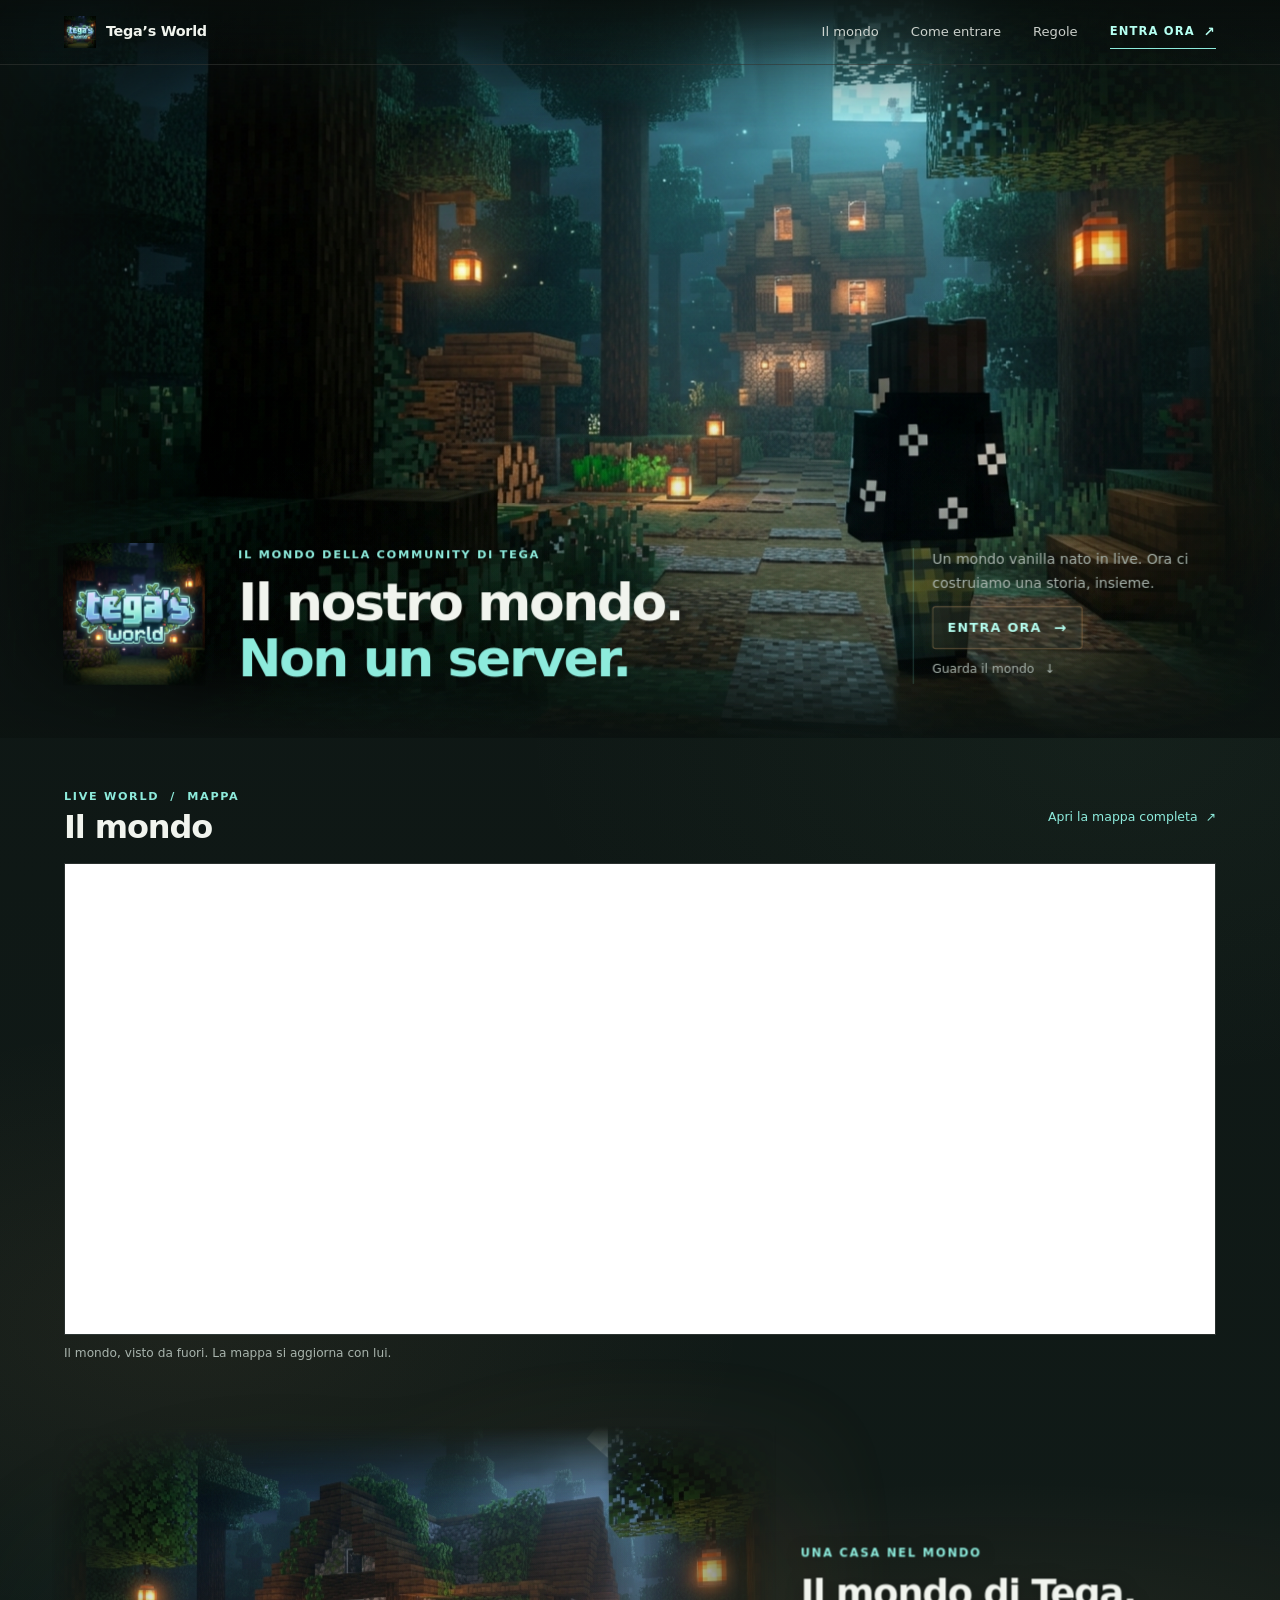
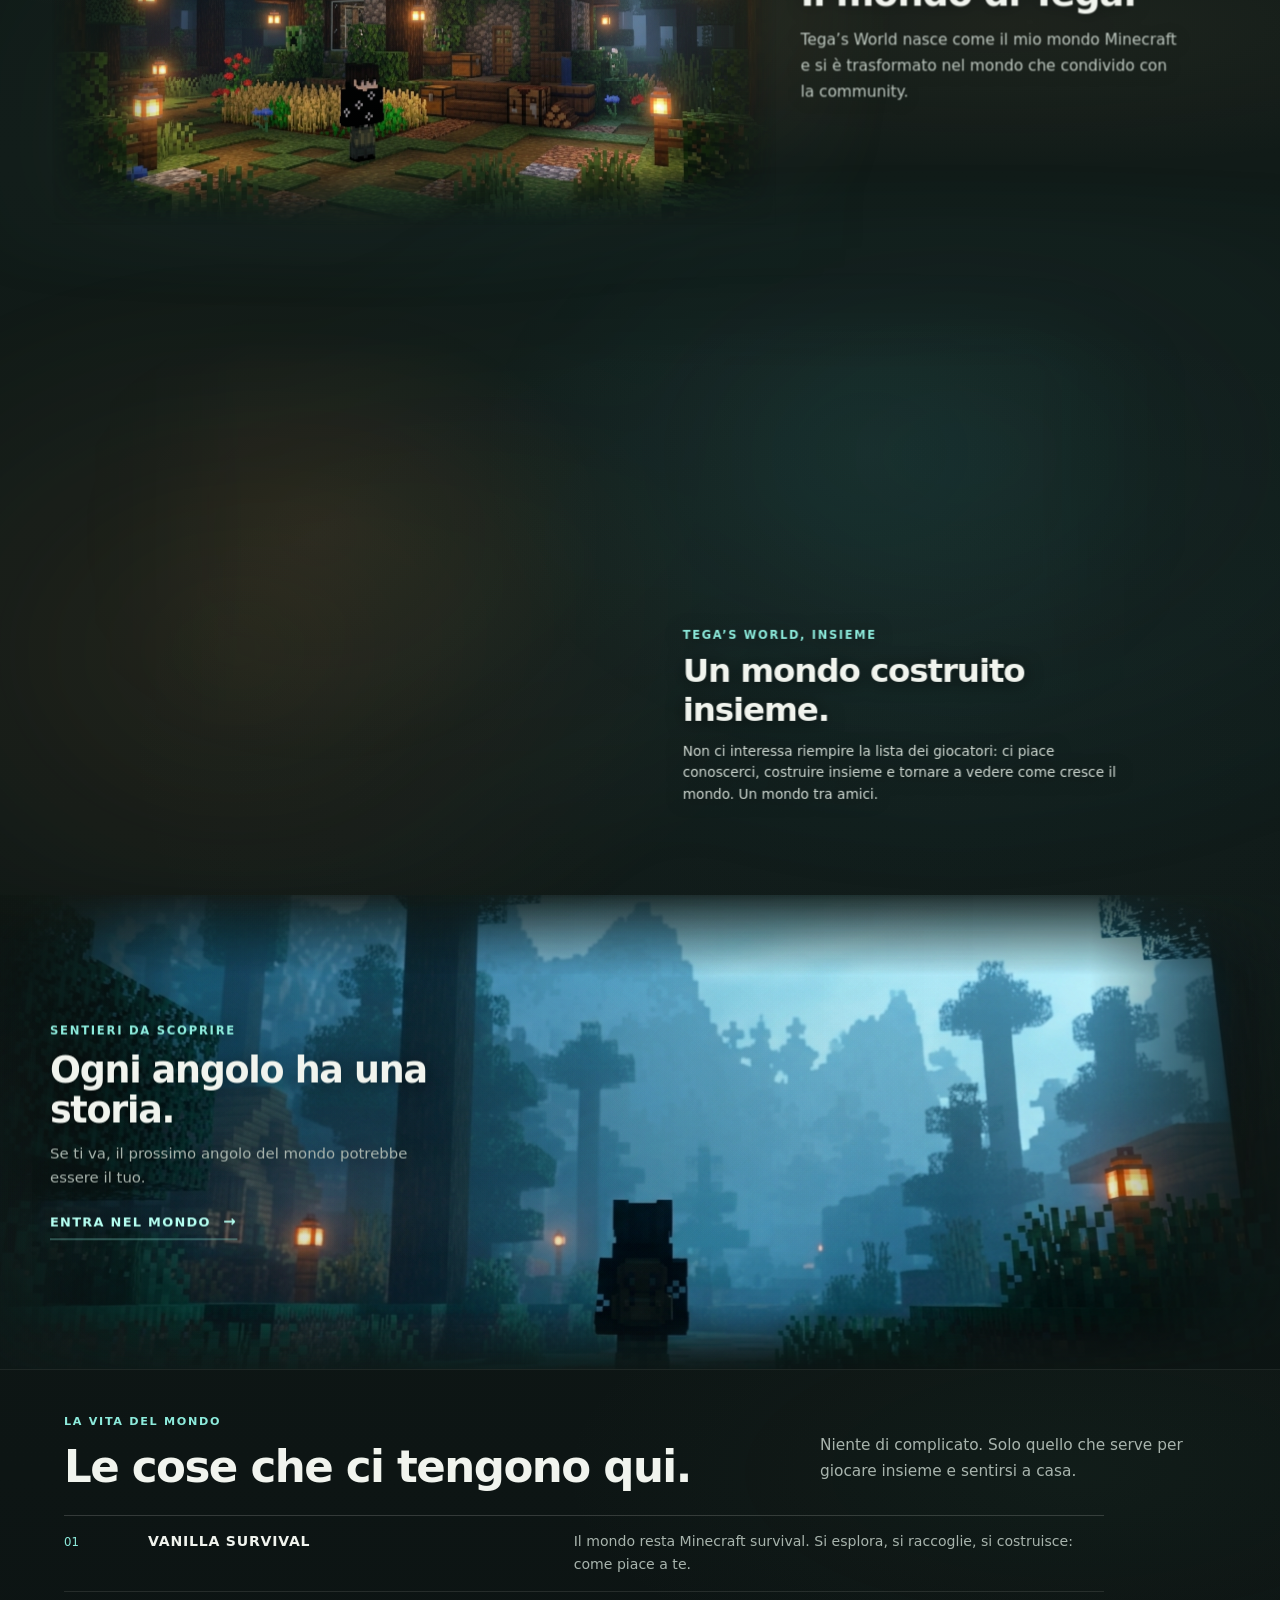
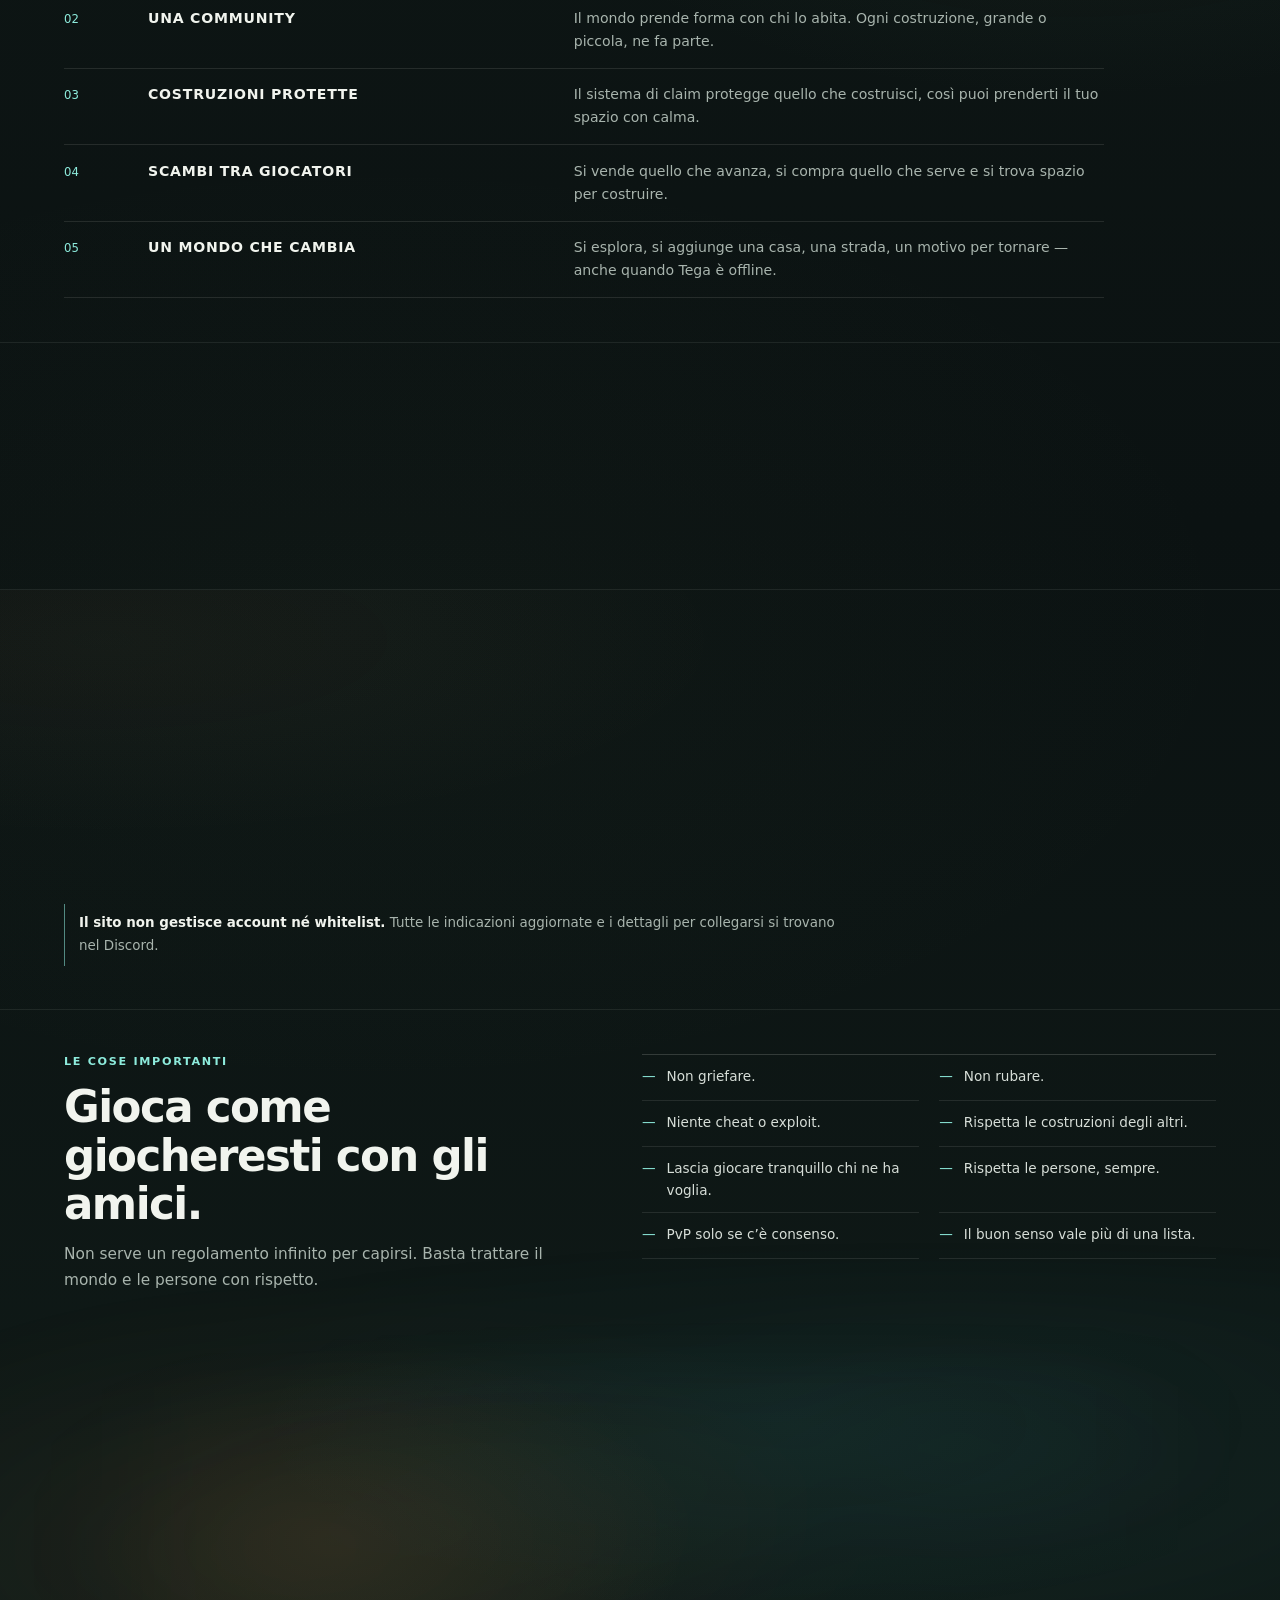
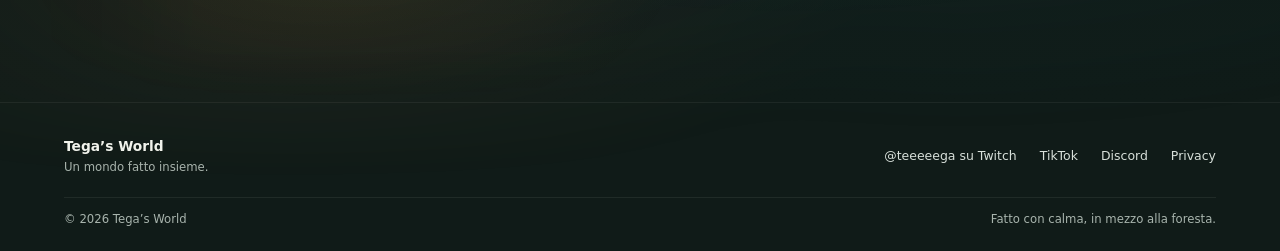
==== commit 71a48ba5: "Update index.html" ====
--- a/index.html
+++ b/index.html
@@ -11,7 +11,7 @@
     <title>Tega’s World — Il nostro mondo, non un server</title>
     <link rel="icon" type="image/jpeg" href="/assets/tegas-world-mark.jpg" />
     <link rel="preload" as="image" href="/assets/01-hero-tega.jpg" fetchpriority="high" />
-    <link rel="stylesheet" href="/styles.css" />
+    <link rel="stylesheet" href="./styles.css" />
     <script src="/site-config.js" defer></script>
     <script src="/app.js" defer></script>
   </head>
